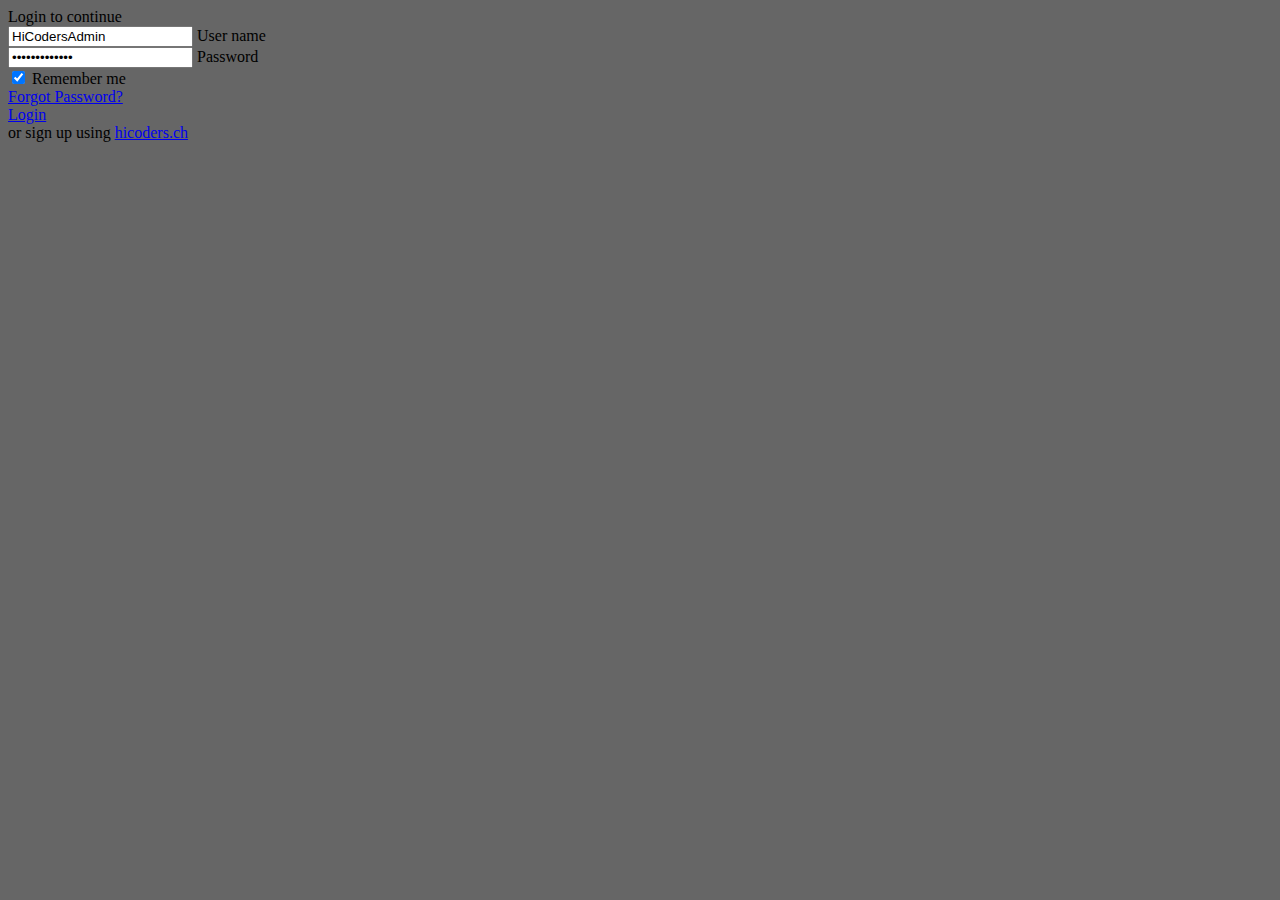
==== index.html @ 5aa9a1f3 "deneme 232323" ====
<!DOCTYPE html>
<html lang="en">
<head>
	<title>Login Hicoders Grades</title>
	<meta charset="UTF-8">
	<meta name="viewport" content="width=device-width, initial-scale=1">
<!--===============================================================================================-->	
	<link rel="icon" type="image/png" href="../Grading_system_HiCoders/Login_menu/images/icons/favicon.ico"/>
<!--===============================================================================================-->
	<link rel="stylesheet" type="text/css" href="../Grading_system_HiCoders/Login_menu/vendor/bootstrap/css/bootstrap.min.css">
<!--===============================================================================================-->
	<link rel="stylesheet" type="text/css" href="../Grading_system_HiCoders/Login_menu/fonts/font-awesome-4.7.0/css/font-awesome.min.css">
<!--===============================================================================================-->
	<link rel="stylesheet" type="text/css" href="../Grading_system_HiCoders/Login_menu/fonts/Linearicons-Free-v1.0.0/icon-font.min.css">
<!--===============================================================================================-->
	<link rel="stylesheet" type="text/css" href="../Grading_system_HiCoders/Login_menu/vendor/animate/animate.css">
<!--===============================================================================================-->	
	<link rel="stylesheet" type="text/css" href="../Grading_system_HiCoders/Login_menu/vendor/css-hamburgers/hamburgers.min.css">
<!--===============================================================================================-->
	<link rel="stylesheet" type="text/css" href="../Grading_system_HiCoders/Login_menu/vendor/animsition/css/animsition.min.css">
<!--===============================================================================================-->
	<link rel="stylesheet" type="text/css" href="../Grading_system_HiCoders/Login_menu/vendor/select2/select2.min.css">
<!--===============================================================================================-->	
	<link rel="stylesheet" type="text/css" href="/Login_menu/vendor/daterangepicker/daterangepicker.css">
<!--===============================================================================================-->
	<link rel="stylesheet" type="text/css" href="../Grading_system_HiCoders/Login_menu/Login_menu/css/util.css">
	<link rel="stylesheet" type="text/css" href="/Grading_system_HiCoders/Login_menu/css/main.css">
<!--===============================================================================================-->
</head>
<body style="background-color: #666666;">
	<div class="limiter">
		<div class="container-login100">
			<div class="wrap-login100">
				<form class="login100-form validate-form">
					<span class="login100-form-title p-b-43">
						Login to continue
					</span>
					<div class="wrap-input100 validate-input" data-validate = "Valid email is required: ex@abc.xyz">
						<input class="input100" type="text" name="email" value="HiCodersAdmin">
						<span class="focus-input100">User name</span>
						<span class="label-input100"></span>
					</div>
					<div class="wrap-input100 validate-input" data-validate="Password is required">
						<input class="input100" type="password" name="pass"value="HiCodersAdmin">
						<span class="focus-input100">Password</span>
						<span class="label-input100"></span>
					</div>
					<div class="flex-sb-m w-full p-t-3 p-b-32">
						<div class="contact100-form-checkbox">
							<input class="input-checkbox100" id="ckb1" type="checkbox" name="remember-me" checked>
							<label class="label-checkbox100" for="ckb1">
								Remember me
							</label>
						</div>
						<div>
							<a href="https://hicoders.ch/" class="txt1">
								Forgot Password?
							</a>
						</div>
					</div>
					<div class="container-login100-form-btn">
						<a  href="/HiCoders/gradingSystem/index.html" class="login100-form-btn">
							Login
						</a>
					</div>	
					<div class="text-center p-t-46 p-b-20">
						<span class="txt2">	or sign up using</span>
						<a href="https://hicoders.ch/">hicoders.ch</a>
					</div>
				</form>
				<div class="login100-more" style="background-image: url('/Grading_system_HiCoders/Login_menu/images/hicoders.png');">
				</div>
			</div>
		</div>
	</div>
<!--===============================================================================================-->
	<script src="../Login_menu/vendor/jquery/jquery-3.2.1.min.js"></script>
<!--===============================================================================================-->
	<script src="../Login_menu/vendor/animsition/js/animsition.min.js"></script>
<!--===============================================================================================-->
	<script src="../Login_menu/vendor/bootstrap/js/popper.js"></script>
	<script src="../Login_menu/vendor/bootstrap/js/bootstrap.min.js"></script>
<!--===============================================================================================-->
	<script src="../Login_menu/vendor/select2/select2.min.js"></script>
<!--===============================================================================================-->
	<script src="../Login_menu/vendor/daterangepicker/moment.min.js"></script>
	<script src="../Login_menu/vendor/daterangepicker/daterangepicker.js"></script>
<!--===============================================================================================-->
	<script src="../Login_menu/vendor/countdowntime/countdowntime.js"></script>
<!--===============================================================================================-->
</body>
</html>
---- Login_menu/vendor/daterangepicker/daterangepicker.css ----
.daterangepicker {
  position: absolute;
  color: inherit;
  background-color: #fff;
  border-radius: 4px;
  width: 278px;
  padding: 4px;
  margin-top: 1px;
  top: 100px;
  left: 20px;
  /* Calendars */ }
  .daterangepicker:before, .daterangepicker:after {
    position: absolute;
    display: inline-block;
    border-bottom-color: rgba(0, 0, 0, 0.2);
    content: ''; }
  .daterangepicker:before {
    top: -7px;
    border-right: 7px solid transparent;
    border-left: 7px solid transparent;
    border-bottom: 7px solid #ccc; }
  .daterangepicker:after {
    top: -6px;
    border-right: 6px solid transparent;
    border-bottom: 6px solid #fff;
    border-left: 6px solid transparent; }
  .daterangepicker.opensleft:before {
    right: 9px; }
  .daterangepicker.opensleft:after {
    right: 10px; }
  .daterangepicker.openscenter:before {
    left: 0;
    right: 0;
    width: 0;
    margin-left: auto;
    margin-right: auto; }
  .daterangepicker.openscenter:after {
    left: 0;
    right: 0;
    width: 0;
    margin-left: auto;
    margin-right: auto; }
  .daterangepicker.opensright:before {
    left: 9px; }
  .daterangepicker.opensright:after {
    left: 10px; }
  .daterangepicker.dropup {
    margin-top: -5px; }
    .daterangepicker.dropup:before {
      top: initial;
      bottom: -7px;
      border-bottom: initial;
      border-top: 7px solid #ccc; }
    .daterangepicker.dropup:after {
      top: initial;
      bottom: -6px;
      border-bottom: initial;
      border-top: 6px solid #fff; }
  .daterangepicker.dropdown-menu {
    max-width: none;
    z-index: 3001; }
  .daterangepicker.single .ranges, .daterangepicker.single .calendar {
    float: none; }
  .daterangepicker.show-calendar .calendar {
    display: block; }
  .daterangepicker .calendar {
    display: none;
    max-width: 270px;
    margin: 4px; }
    .daterangepicker .calendar.single .calendar-table {
      border: none; }
    .daterangepicker .calendar th, .daterangepicker .calendar td {
      white-space: nowrap;
      text-align: center;
      min-width: 32px; }
  .daterangepicker .calendar-table {
    border: 1px solid #fff;
    padding: 4px;
    border-radius: 4px;
    background-color: #fff; }
  .daterangepicker table {
    width: 100%;
    margin: 0; }
  .daterangepicker td, .daterangepicker th {
    text-align: center;
    width: 20px;
    height: 20px;
    border-radius: 4px;
    border: 1px solid transparent;
    white-space: nowrap;
    cursor: pointer; }
    .daterangepicker td.available:hover, .daterangepicker th.available:hover {
      background-color: #eee;
      border-color: transparent;
      color: inherit; }
    .daterangepicker td.week, .daterangepicker th.week {
      font-size: 80%;
      color: #ccc; }
  .daterangepicker td.off, .daterangepicker td.off.in-range, .daterangepicker td.off.start-date, .daterangepicker td.off.end-date {
    background-color: #fff;
    border-color: transparent;
    color: #999; }
  .daterangepicker td.in-range {
    background-color: #ebf4f8;
    border-color: transparent;
    color: #000;
    border-radius: 0; }
  .daterangepicker td.start-date {
    border-radius: 4px 0 0 4px; }
  .daterangepicker td.end-date {
    border-radius: 0 4px 4px 0; }
  .daterangepicker td.start-date.end-date {
    border-radius: 4px; }
  .daterangepicker td.active, .daterangepicker td.active:hover {
    background-color: #357ebd;
    border-color: transparent;
    color: #fff; }
  .daterangepicker th.month {
    width: auto; }
  .daterangepicker td.disabled, .daterangepicker option.disabled {
    color: #999;
    cursor: not-allowed;
    text-decoration: line-through; }
  .daterangepicker select.monthselect, .daterangepicker select.yearselect {
    font-size: 12px;
    padding: 1px;
    height: auto;
    margin: 0;
    cursor: default; }
  .daterangepicker select.monthselect {
    margin-right: 2%;
    width: 56%; }
  .daterangepicker select.yearselect {
    width: 40%; }
  .daterangepicker select.hourselect, .daterangepicker select.minuteselect, .daterangepicker select.secondselect, .daterangepicker select.ampmselect {
    width: 50px;
    margin-bottom: 0; }
  .daterangepicker .input-mini {
    border: 1px solid #ccc;
    border-radius: 4px;
    color: #555;
    height: 30px;
    line-height: 30px;
    display: block;
    vertical-align: middle;
    margin: 0 0 5px 0;
    padding: 0 6px 0 28px;
    width: 100%; }
    .daterangepicker .input-mini.active {
      border: 1px solid #08c;
      border-radius: 4px; }
  .daterangepicker .daterangepicker_input {
    position: relative; }
    .daterangepicker .daterangepicker_input i {
      position: absolute;
      left: 8px;
      top: 8px; }
  .daterangepicker.rtl .input-mini {
    padding-right: 28px;
    padding-left: 6px; }
  .daterangepicker.rtl .daterangepicker_input i {
    left: auto;
    right: 8px; }
  .daterangepicker .calendar-time {
    text-align: center;
    margin: 5px auto;
    line-height: 30px;
    position: relative;
    padding-left: 28px; }
    .daterangepicker .calendar-time select.disabled {
      color: #ccc;
      cursor: not-allowed; }

.ranges {
  font-size: 11px;
  float: none;
  margin: 4px;
  text-align: left; }
  .ranges ul {
    list-style: none;
    margin: 0 auto;
    padding: 0;
    width: 100%; }
  .ranges li {
    font-size: 13px;
    background-color: #f5f5f5;
    border: 1px solid #f5f5f5;
    border-radius: 4px;
    color: #08c;
    padding: 3px 12px;
    margin-bottom: 8px;
    cursor: pointer; }
    .ranges li:hover {
      background-color: #08c;
      border: 1px solid #08c;
      color: #fff; }
    .ranges li.active {
      background-color: #08c;
      border: 1px solid #08c;
      color: #fff; }

/*  Larger Screen Styling */
@media (min-width: 564px) {
  .daterangepicker {
    width: auto; }
    .daterangepicker .ranges ul {
      width: 160px; }
    .daterangepicker.single .ranges ul {
      width: 100%; }
    .daterangepicker.single .calendar.left {
      clear: none; }
    .daterangepicker.single.ltr .ranges, .daterangepicker.single.ltr .calendar {
      float: left; }
    .daterangepicker.single.rtl .ranges, .daterangepicker.single.rtl .calendar {
      float: right; }
    .daterangepicker.ltr {
      direction: ltr;
      text-align: left; }
      .daterangepicker.ltr .calendar.left {
        clear: left;
        margin-right: 0; }
        .daterangepicker.ltr .calendar.left .calendar-table {
          border-right: none;
          border-top-right-radius: 0;
          border-bottom-right-radius: 0; }
      .daterangepicker.ltr .calendar.right {
        margin-left: 0; }
        .daterangepicker.ltr .calendar.right .calendar-table {
          border-left: none;
          border-top-left-radius: 0;
          border-bottom-left-radius: 0; }
      .daterangepicker.ltr .left .daterangepicker_input {
        padding-right: 12px; }
      .daterangepicker.ltr .calendar.left .calendar-table {
        padding-right: 12px; }
      .daterangepicker.ltr .ranges, .daterangepicker.ltr .calendar {
        float: left; }
    .daterangepicker.rtl {
      direction: rtl;
      text-align: right; }
      .daterangepicker.rtl .calendar.left {
        clear: right;
        margin-left: 0; }
        .daterangepicker.rtl .calendar.left .calendar-table {
          border-left: none;
          border-top-left-radius: 0;
          border-bottom-left-radius: 0; }
      .daterangepicker.rtl .calendar.right {
        margin-right: 0; }
        .daterangepicker.rtl .calendar.right .calendar-table {
          border-right: none;
          border-top-right-radius: 0;
          border-bottom-right-radius: 0; }
      .daterangepicker.rtl .left .daterangepicker_input {
        padding-left: 12px; }
      .daterangepicker.rtl .calendar.left .calendar-table {
        padding-left: 12px; }
      .daterangepicker.rtl .ranges, .daterangepicker.rtl .calendar {
        text-align: right;
        float: right; } }
@media (min-width: 730px) {
  .daterangepicker .ranges {
    width: auto; }
  .daterangepicker.ltr .ranges {
    float: left; }
  .daterangepicker.rtl .ranges {
    float: right; }
  .daterangepicker .calendar.left {
    clear: none !important; } }
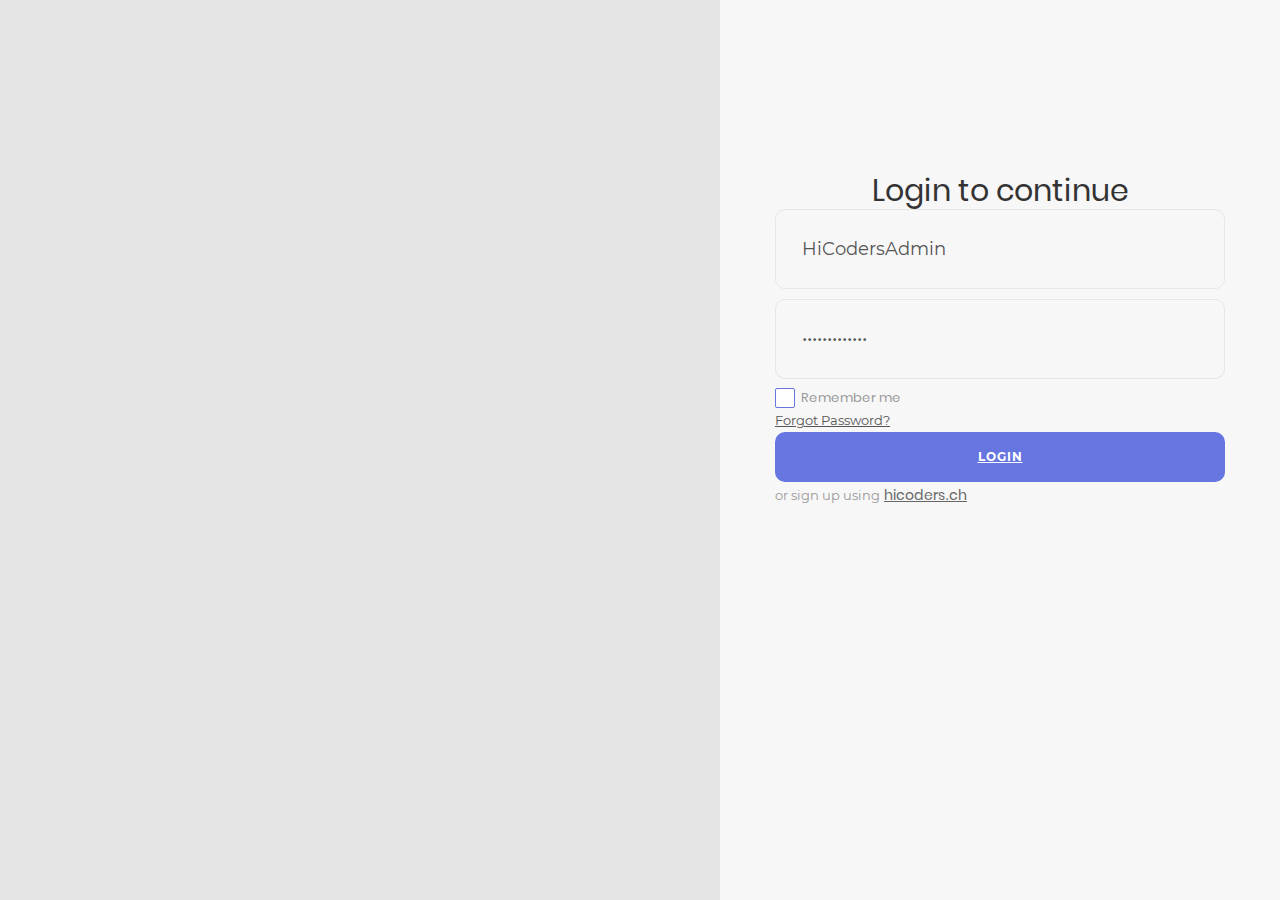
==== commit 46d75b25: "olsun artik biktim" ====
--- a/index.html
+++ b/index.html
@@ -5,7 +5,7 @@
 	<meta charset="UTF-8">
 	<meta name="viewport" content="width=device-width, initial-scale=1">
 <!--===============================================================================================-->	
-	<link rel="icon" type="image/png" href="../Grading_system_HiCoders/Login_menu/images/icons/favicon.ico"/>
+<link rel="icon" type="image/png" href="../Grading_system_HiCoders/Login_menu/images/icons/favicon.ico"/>
 <!--===============================================================================================-->
 	<link rel="stylesheet" type="text/css" href="../Grading_system_HiCoders/Login_menu/vendor/bootstrap/css/bootstrap.min.css">
 <!--===============================================================================================-->
@@ -21,10 +21,10 @@
 <!--===============================================================================================-->
 	<link rel="stylesheet" type="text/css" href="../Grading_system_HiCoders/Login_menu/vendor/select2/select2.min.css">
 <!--===============================================================================================-->	
-	<link rel="stylesheet" type="text/css" href="/Login_menu/vendor/daterangepicker/daterangepicker.css">
+	<link rel="stylesheet" type="text/css" href="../Grading_system_HiCoders/Login_menu/vendor/daterangepicker/daterangepicker.css">
 <!--===============================================================================================-->
-	<link rel="stylesheet" type="text/css" href="../Grading_system_HiCoders/Login_menu/Login_menu/css/util.css">
-	<link rel="stylesheet" type="text/css" href="/Grading_system_HiCoders/Login_menu/css/main.css">
+	<link rel="stylesheet" type="text/css" href="../Grading_system_HiCoders/Login_menu/css/util.css">
+	<link rel="stylesheet" type="text/css" href="./Login_menu/css/main.css">
 <!--===============================================================================================-->
 </head>
 <body style="background-color: #666666;">
@@ -59,7 +59,7 @@
 						</div>
 					</div>
 					<div class="container-login100-form-btn">
-						<a  href="/HiCoders/gradingSystem/index.html" class="login100-form-btn">
+						<a  href="../Grading_system_HiCoders/HiCoders/gradingSystem/index.html" class="login100-form-btn">
 							Login
 						</a>
 					</div>	
@@ -68,7 +68,7 @@
 						<a href="https://hicoders.ch/">hicoders.ch</a>
 					</div>
 				</form>
-				<div class="login100-more" style="background-image: url('/Grading_system_HiCoders/Login_menu/images/hicoders.png');">
+				<div class="login100-more" style="background-image: url('../Grading_system_HiCoders/Login_menu/images/hicoders.png');">
 				</div>
 			</div>
 		</div>
--- a/Login_menu/css/main.css
+++ b/Login_menu/css/main.css
@@ -0,0 +1,620 @@
+
+
+
+
+/*//////////////////////////////////////////////////////////////////
+[ FONT ]*/
+
+@font-face {
+  font-family: Poppins-Regular;
+  src: url('../fonts/poppins/Poppins-Regular.ttf'); 
+}
+
+@font-face {
+  font-family: Poppins-Medium;
+  src: url('../fonts/poppins/Poppins-Medium.ttf'); 
+}
+
+@font-face {
+  font-family: Poppins-Bold;
+  src: url('../fonts/poppins/Poppins-Bold.ttf'); 
+}
+
+@font-face {
+  font-family: Poppins-SemiBold;
+  src: url('../fonts/poppins/Poppins-SemiBold.ttf'); 
+}
+
+@font-face {
+  font-family: Montserrat-Bold;
+  src: url('../fonts/montserrat/Montserrat-Bold.ttf'); 
+}
+
+@font-face {
+  font-family: Montserrat-SemiBold;
+  src: url('../fonts/montserrat/Montserrat-SemiBold.ttf'); 
+}
+
+@font-face {
+  font-family: Montserrat-Regular;
+  src: url('../fonts/montserrat/Montserrat-Regular.ttf'); 
+}
+
+
+/*//////////////////////////////////////////////////////////////////
+[ RESTYLE TAG ]*/
+
+* {
+	margin: 0px; 
+	padding: 0px; 
+	box-sizing: border-box;
+}
+
+body, html {
+	height: 100%;
+	font-family: Poppins-Regular, sans-serif;
+}
+
+/*---------------------------------------------*/
+a {
+	font-family: Poppins-Regular;
+	font-size: 14px;
+	line-height: 1.7;
+	color: #666666;
+	margin: 0px;
+	transition: all 0.4s;
+	-webkit-transition: all 0.4s;
+  -o-transition: all 0.4s;
+  -moz-transition: all 0.4s;
+}
+
+a:focus {
+	outline: none !important;
+}
+
+a:hover {
+	text-decoration: none;
+  color: #6675df;
+}
+
+/*---------------------------------------------*/
+h1,h2,h3,h4,h5,h6 {
+	margin: 0px;
+}
+
+p {
+	font-family: Poppins-Regular;
+	font-size: 14px;
+	line-height: 1.7;
+	color: #666666;
+	margin: 0px;
+}
+
+ul, li {
+	margin: 0px;
+	list-style-type: none;
+}
+
+
+/*---------------------------------------------*/
+input {
+	outline: none;
+	border: none;
+}
+
+textarea {
+  outline: none;
+  border: none;
+}
+
+textarea:focus, input:focus {
+  border-color: transparent !important;
+}
+
+input:focus::-webkit-input-placeholder { color:transparent; }
+input:focus:-moz-placeholder { color:transparent; }
+input:focus::-moz-placeholder { color:transparent; }
+input:focus:-ms-input-placeholder { color:transparent; }
+
+textarea:focus::-webkit-input-placeholder { color:transparent; }
+textarea:focus:-moz-placeholder { color:transparent; }
+textarea:focus::-moz-placeholder { color:transparent; }
+textarea:focus:-ms-input-placeholder { color:transparent; }
+
+input::-webkit-input-placeholder { color: #999999;}
+input:-moz-placeholder { color: #999999;}
+input::-moz-placeholder { color: #999999;}
+input:-ms-input-placeholder { color: #999999;}
+
+textarea::-webkit-input-placeholder { color: #999999;}
+textarea:-moz-placeholder { color: #999999;}
+textarea::-moz-placeholder { color: #999999;}
+textarea:-ms-input-placeholder { color: #999999;}
+
+
+label {
+  display: block;
+  margin: 0;
+}
+
+/*---------------------------------------------*/
+button {
+	outline: none !important;
+	border: none;
+	background: transparent;
+}
+
+button:hover {
+	cursor: pointer;
+}
+
+iframe {
+	border: none !important;
+}
+
+/*//////////////////////////////////////////////////////////////////
+[ utility ]*/
+
+/*==================================================================
+[ Text ]*/
+.txt1 {
+  font-family: Montserrat-Regular;
+  font-size: 13px;
+  line-height: 1.4;
+  color: #555555;
+}
+
+.txt2 {
+  font-family: Montserrat-Regular;
+  font-size: 13px;
+  line-height: 1.4;
+  color: #999999;
+}
+
+
+/*==================================================================
+[ Size ]*/
+.size1 {
+  width: 355px;
+  max-width: 100%;
+}
+
+.size2 {
+  width: calc(100% - 43px);
+}
+
+/*==================================================================
+[ Background ]*/
+.bg1 {background: #3b5998;}
+.bg2 {background: #1da1f2;}
+.bg3 {background: #cd201f;}
+
+
+/*//////////////////////////////////////////////////////////////////
+[ login ]*/
+.limiter {
+  width: 100%;
+  margin: 0 auto;
+}
+
+.container-login100 {
+  width: 100%;  
+  min-height: 100vh;
+  display: -webkit-box;
+  display: -webkit-flex;
+  display: -moz-box;
+  display: -ms-flexbox;
+  display: flex;
+  flex-wrap: wrap;
+  justify-content: center;
+  align-items: center;
+  background: #f2f2f2;
+}
+
+
+.wrap-login100 {
+  width: 100%;
+  background: #fff;
+  overflow: hidden;
+  display: -webkit-box;
+  display: -webkit-flex;
+  display: -moz-box;
+  display: -ms-flexbox;
+  display: flex;
+  flex-wrap: wrap;
+  align-items: stretch;
+  flex-direction: row-reverse;
+
+}
+
+/*==================================================================
+[ login more ]*/
+.login100-more {
+  width: calc(100% - 560px);
+  background-repeat: no-repeat;
+  background-size: cover;
+  background-position: center;
+  position: relative;
+  z-index: 1;
+}
+
+.login100-more::before {
+  content: "";
+  display: block;
+  position: absolute;
+  z-index: -1;
+  width: 100%;
+  height: 100%;
+  top: 0;
+  left: 0;
+  background: rgba(0,0,0,0.1);
+}
+
+
+
+/*==================================================================
+[ Form ]*/
+
+.login100-form {
+  width: 560px;
+  min-height: 100vh;
+  display: block;
+  background-color: #f7f7f7;
+  padding: 173px 55px 55px 55px;
+}
+
+.login100-form-title {
+  width: 100%;
+  display: block;
+  font-family: Poppins-Regular;
+  font-size: 30px;
+  color: #333333;
+  line-height: 1.2;
+  text-align: center;
+}
+
+
+
+/*------------------------------------------------------------------
+[ Input ]*/
+
+.wrap-input100 {
+  display: -webkit-box;
+  display: -webkit-flex;
+  display: -moz-box;
+  display: -ms-flexbox;
+  display: flex;
+  flex-wrap: wrap;
+  align-items: flex-end;
+  width: 100%;
+  height: 80px;
+  position: relative;
+  border: 1px solid #e6e6e6;
+  border-radius: 10px;
+  margin-bottom: 10px;
+}
+
+.label-input100 {
+  font-family: Montserrat-Regular;
+  font-size: 18px;
+  color: #999999;
+  line-height: 1.2;
+
+  display: block;
+  position: absolute;
+  pointer-events: none;
+  width: 100%;
+  padding-left: 24px;
+  left: 0;
+  top: 30px;
+
+  -webkit-transition: all 0.4s;
+  -o-transition: all 0.4s;
+  -moz-transition: all 0.4s;
+  transition: all 0.4s;
+}
+
+.input100 {
+  display: block;
+  width: 100%;
+  background: transparent;
+  font-family: Montserrat-Regular;
+  font-size: 18px;
+  color: #555555;
+  line-height: 1.2;
+  padding: 0 26px;
+}
+
+input.input100 {
+  height: 100%;
+  -webkit-transition: all 0.4s;
+  -o-transition: all 0.4s;
+  -moz-transition: all 0.4s;
+  transition: all 0.4s;
+}
+
+/*---------------------------------------------*/
+
+.focus-input100 {
+  position: absolute;
+  display: block;
+  width: calc(100% + 2px);
+  height: calc(100% + 2px);
+  top: -1px;
+  left: -1px;
+  pointer-events: none;
+  border: 1px solid #6675df;
+  border-radius: 10px;
+
+  visibility: hidden;
+  opacity: 0;
+
+  -webkit-transition: all 0.4s;
+  -o-transition: all 0.4s;
+  -moz-transition: all 0.4s;
+  transition: all 0.4s;
+
+  -webkit-transform: scaleX(1.1) scaleY(1.3);
+  -moz-transform: scaleX(1.1) scaleY(1.3);
+  -ms-transform: scaleX(1.1) scaleY(1.3);
+  -o-transform: scaleX(1.1) scaleY(1.3);
+  transform: scaleX(1.1) scaleY(1.3);
+}
+
+.input100:focus + .focus-input100 {
+  visibility: visible;
+  opacity: 1;
+
+  -webkit-transform: scale(1);
+  -moz-transform: scale(1);
+  -ms-transform: scale(1);
+  -o-transform: scale(1);
+  transform: scale(1);
+}
+
+.eff-focus-selection {
+  visibility: visible;
+  opacity: 1;
+
+  -webkit-transform: scale(1);
+  -moz-transform: scale(1);
+  -ms-transform: scale(1);
+  -o-transform: scale(1);
+  transform: scale(1);
+}
+
+.input100:focus {
+  height: 48px;
+}
+
+.input100:focus + .focus-input100 + .label-input100 {
+  top: 14px;
+  font-size: 13px;
+}
+
+.has-val {
+  height: 48px !important;
+}
+
+.has-val + .focus-input100 + .label-input100 {
+  top: 14px;
+  font-size: 13px;
+}
+
+/*==================================================================
+[ Restyle Checkbox ]*/
+
+.input-checkbox100 {
+  display: none;
+}
+
+.label-checkbox100 {
+  font-family: Poppins-Regular;
+  font-size: 13px;
+  color: #999999;
+  line-height: 1.4;
+
+  display: block;
+  position: relative;
+  padding-left: 26px;
+  cursor: pointer;
+}
+
+.label-checkbox100::before {
+  content: "\f00c";
+  font-family: FontAwesome;
+  font-size: 13px;
+  color: transparent;
+
+  display: -webkit-box;
+  display: -webkit-flex;
+  display: -moz-box;
+  display: -ms-flexbox;
+  display: flex;
+  justify-content: center;
+  align-items: center;
+  position: absolute;
+  width: 18px;
+  height: 18px;
+  border-radius: 2px;
+  background: #fff;
+  border: 1px solid #6675df;
+  left: 0;
+  top: 50%;
+  -webkit-transform: translateY(-50%);
+  -moz-transform: translateY(-50%);
+  -ms-transform: translateY(-50%);
+  -o-transform: translateY(-50%);
+  transform: translateY(-50%);
+}
+
+.input-checkbox100:checked + .label-checkbox100::before {
+  color: #6675df;
+}
+
+
+/*------------------------------------------------------------------
+[ Button ]*/
+.container-login100-form-btn {
+  width: 100%;
+  display: -webkit-box;
+  display: -webkit-flex;
+  display: -moz-box;
+  display: -ms-flexbox;
+  display: flex;
+  flex-wrap: wrap;
+  justify-content: center;
+}
+
+.login100-form-btn {
+  display: -webkit-box;
+  display: -webkit-flex;
+  display: -moz-box;
+  display: -ms-flexbox;
+  display: flex;
+  justify-content: center;
+  align-items: center;
+  padding: 0 20px;
+  width: 100%;
+  height: 50px;
+  border-radius: 10px;
+  background: #6675df;
+
+  font-family: Montserrat-Bold;
+  font-size: 12px;
+  color: #fff;
+  line-height: 1.2;
+  text-transform: uppercase;
+  letter-spacing: 1px;
+
+  -webkit-transition: all 0.4s;
+  -o-transition: all 0.4s;
+  -moz-transition: all 0.4s;
+  transition: all 0.4s;
+}
+
+.login100-form-btn:hover {
+  background: #333333;
+}
+
+
+
+/*------------------------------------------------------------------
+[ Responsive ]*/
+
+@media (max-width: 992px) {
+  .login100-form {
+    width: 50%;
+    padding-left: 30px;
+    padding-right: 30px;
+  }
+
+  .login100-more {
+    width: 50%;
+  }
+}
+
+@media (max-width: 768px) {
+  .login100-form {
+    width: 100%;
+  }
+
+  .login100-more {
+    display: none;
+  }
+}
+
+@media (max-width: 576px) {
+  .login100-form {
+    padding-left: 15px;
+    padding-right: 15px;
+    padding-top: 70px;
+  }
+}
+
+
+/*------------------------------------------------------------------
+[ Alert validate ]*/
+
+.validate-input {
+  position: relative;
+}
+
+.alert-validate::before {
+  content: attr(data-validate);
+  position: absolute;
+  z-index: 100;
+  max-width: 70%;
+  background-color: #fff;
+  border: 1px solid #c80000;
+  border-radius: 2px;
+  padding: 4px 25px 4px 10px;
+  top: 50%;
+  -webkit-transform: translateY(-50%);
+  -moz-transform: translateY(-50%);
+  -ms-transform: translateY(-50%);
+  -o-transform: translateY(-50%);
+  transform: translateY(-50%);
+  right: 12px;
+  pointer-events: none;
+
+  font-family: Poppins-Regular;
+  color: #c80000;
+  font-size: 13px;
+  line-height: 1.4;
+  text-align: left;
+
+  visibility: hidden;
+  opacity: 0;
+
+  -webkit-transition: opacity 0.4s;
+  -o-transition: opacity 0.4s;
+  -moz-transition: opacity 0.4s;
+  transition: opacity 0.4s;
+}
+
+.alert-validate::after {
+  content: "\f12a";
+  font-family: FontAwesome;
+  display: block;
+  position: absolute;
+  z-index: 110;
+  color: #c80000;
+  font-size: 16px;
+  top: 50%;
+  -webkit-transform: translateY(-50%);
+  -moz-transform: translateY(-50%);
+  -ms-transform: translateY(-50%);
+  -o-transform: translateY(-50%);
+  transform: translateY(-50%);
+  right: 18px;
+}
+
+.alert-validate:hover:before {
+  visibility: visible;
+  opacity: 1;
+}
+
+@media (max-width: 992px) {
+  .alert-validate::before {
+    visibility: visible;
+    opacity: 1;
+  }
+}
+
+
+
+/*==================================================================
+[ Social ]*/
+.login100-form-social-item {
+  width: 36px;
+  height: 36px;
+  font-size: 18px;
+  color: #fff;
+  border-radius: 50%;
+}
+
+.login100-form-social-item:hover {
+  background: #333333;
+  color: #fff;
+}
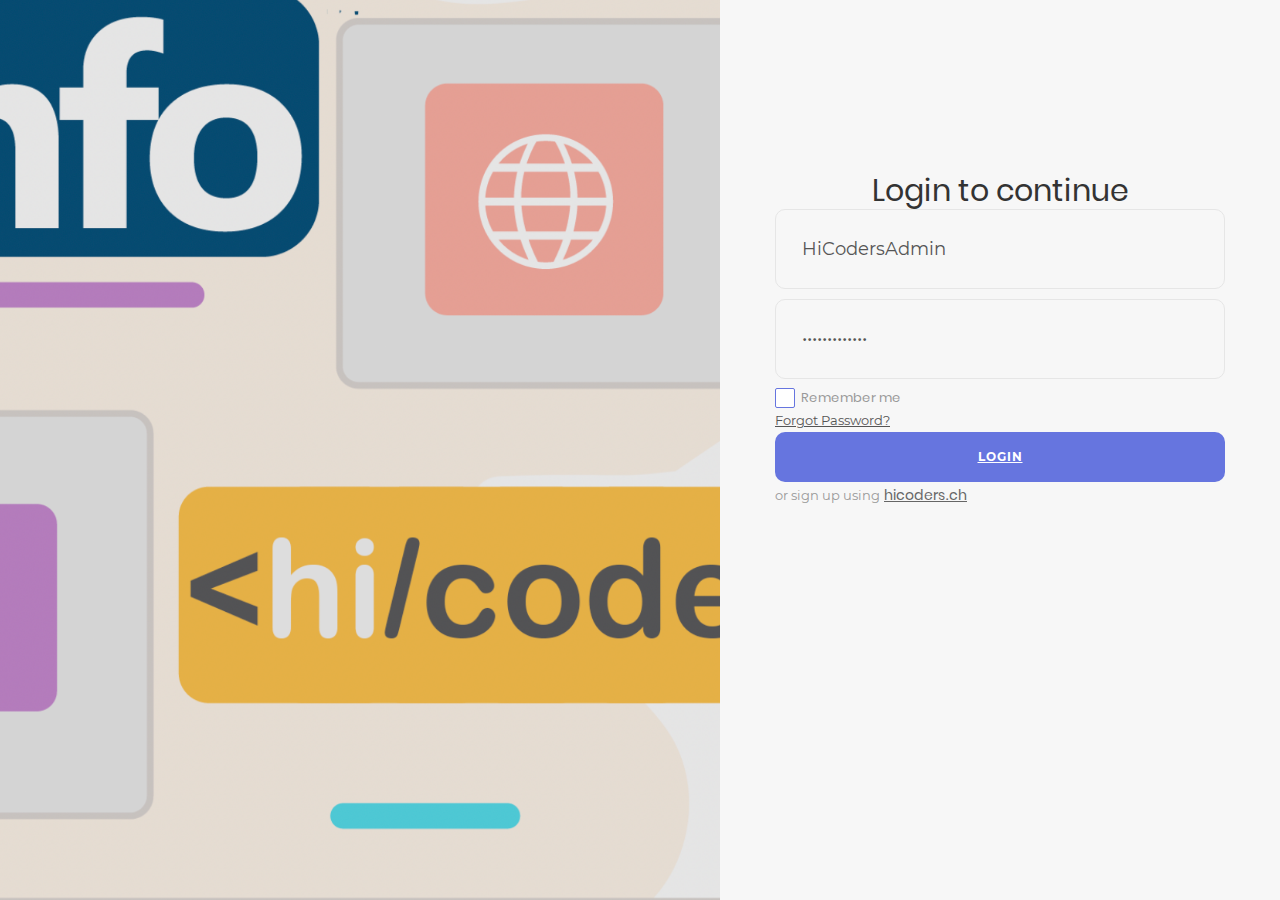
==== commit e7b4587a: "oluyor sanki" ====
--- a/index.html
+++ b/index.html
@@ -59,7 +59,7 @@
 						</div>
 					</div>
 					<div class="container-login100-form-btn">
-						<a  href="../Grading_system_HiCoders/HiCoders/gradingSystem/index.html" class="login100-form-btn">
+						<a  href="./gradingSystem/index.html" class="login100-form-btn">
 							Login
 						</a>
 					</div>	
@@ -68,7 +68,7 @@
 						<a href="https://hicoders.ch/">hicoders.ch</a>
 					</div>
 				</form>
-				<div class="login100-more" style="background-image: url('../Grading_system_HiCoders/Login_menu/images/hicoders.png');">
+				<div class="login100-more" style="background-image: url('./Login_menu/images/hicoders.png');">
 				</div>
 			</div>
 		</div>
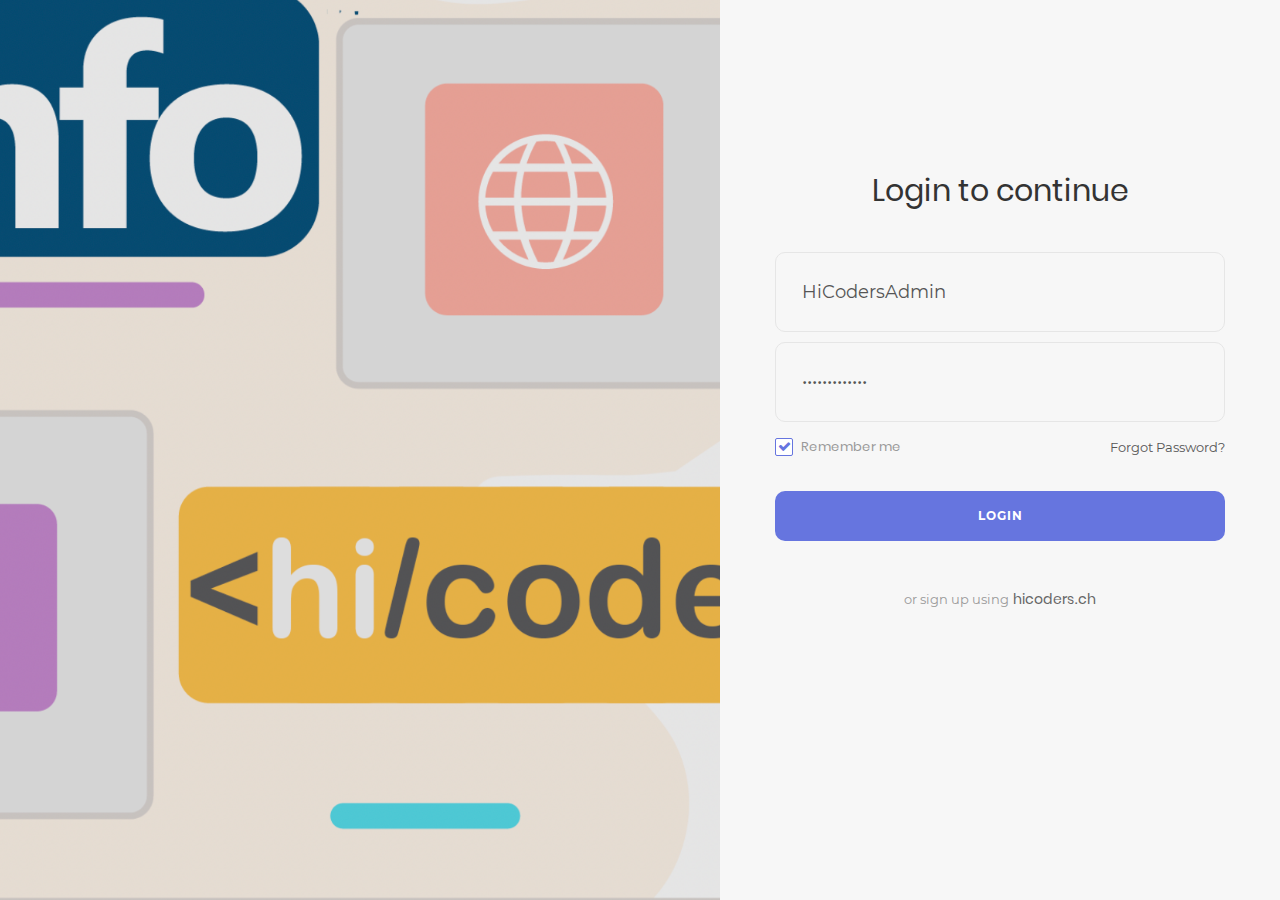
==== commit c8a8ba1a: "login page" ====
--- a/index.html
+++ b/index.html
@@ -5,25 +5,25 @@
 	<meta charset="UTF-8">
 	<meta name="viewport" content="width=device-width, initial-scale=1">
 <!--===============================================================================================-->	
-<link rel="icon" type="image/png" href="../Grading_system_HiCoders/Login_menu/images/icons/favicon.ico"/>
+<link rel="icon" type="image/png" href="./Login_menu/images/icons/favicon.ico"/>
 <!--===============================================================================================-->
-	<link rel="stylesheet" type="text/css" href="../Grading_system_HiCoders/Login_menu/vendor/bootstrap/css/bootstrap.min.css">
+	<link rel="stylesheet" type="text/css" href="./Login_menu/vendor/bootstrap/css/bootstrap.min.css">
 <!--===============================================================================================-->
-	<link rel="stylesheet" type="text/css" href="../Grading_system_HiCoders/Login_menu/fonts/font-awesome-4.7.0/css/font-awesome.min.css">
+	<link rel="stylesheet" type="text/css" href="./Login_menu/fonts/font-awesome-4.7.0/css/font-awesome.min.css">
 <!--===============================================================================================-->
-	<link rel="stylesheet" type="text/css" href="../Grading_system_HiCoders/Login_menu/fonts/Linearicons-Free-v1.0.0/icon-font.min.css">
+	<link rel="stylesheet" type="text/css" href="./Login_menu/fonts/Linearicons-Free-v1.0.0/icon-font.min.css">
 <!--===============================================================================================-->
-	<link rel="stylesheet" type="text/css" href="../Grading_system_HiCoders/Login_menu/vendor/animate/animate.css">
+	<link rel="stylesheet" type="text/css" href="./Login_menu/vendor/animate/animate.css">
 <!--===============================================================================================-->	
-	<link rel="stylesheet" type="text/css" href="../Grading_system_HiCoders/Login_menu/vendor/css-hamburgers/hamburgers.min.css">
+	<link rel="stylesheet" type="text/css" href="./Login_menu/vendor/css-hamburgers/hamburgers.min.css">
 <!--===============================================================================================-->
-	<link rel="stylesheet" type="text/css" href="../Grading_system_HiCoders/Login_menu/vendor/animsition/css/animsition.min.css">
+	<link rel="stylesheet" type="text/css" href="./Login_menu/vendor/animsition/css/animsition.min.css">
 <!--===============================================================================================-->
-	<link rel="stylesheet" type="text/css" href="../Grading_system_HiCoders/Login_menu/vendor/select2/select2.min.css">
+	<link rel="stylesheet" type="text/css" href="./Login_menu/vendor/select2/select2.min.css">
 <!--===============================================================================================-->	
-	<link rel="stylesheet" type="text/css" href="../Grading_system_HiCoders/Login_menu/vendor/daterangepicker/daterangepicker.css">
+	<link rel="stylesheet" type="text/css" href="./Login_menu/vendor/daterangepicker/daterangepicker.css">
 <!--===============================================================================================-->
-	<link rel="stylesheet" type="text/css" href="../Grading_system_HiCoders/Login_menu/css/util.css">
+	<link rel="stylesheet" type="text/css" href="./Login_menu/css/util.css">
 	<link rel="stylesheet" type="text/css" href="./Login_menu/css/main.css">
 <!--===============================================================================================-->
 </head>
--- a/Login_menu/fonts/Linearicons-Free-v1.0.0/icon-font.min.css
+++ b/Login_menu/fonts/Linearicons-Free-v1.0.0/icon-font.min.css
@@ -0,0 +1,7 @@
+/*
+Linearicons Free v1.0.0 - https://linearicons.com/free
+By Perxis - https://perxis.com
+(c) 2014-2015 Perxis.com
+License: https://linearicons.com/free/license
+*/
+@font-face{font-family:Linearicons-Free;src:url(https://cdn.linearicons.com/free/1.0.0/Linearicons-Free.eot);src:url(https://cdn.linearicons.com/free/1.0.0/Linearicons-Free.eot?#iefix) format('embedded-opentype'),url(https://cdn.linearicons.com/free/1.0.0/Linearicons-Free.woff2) format('woff2'),url(https://cdn.linearicons.com/free/1.0.0/Linearicons-Free.ttf) format('truetype'),url(https://cdn.linearicons.com/free/1.0.0/Linearicons-Free.woff) format('woff'),url(https://cdn.linearicons.com/free/1.0.0/Linearicons-Free.svg#Linearicons-Free) format('svg');font-weight:400;font-style:normal}.lnr{font-family:Linearicons-Free;speak:none;font-style:normal;font-weight:400;font-variant:normal;text-transform:none;line-height:1;-webkit-font-smoothing:antialiased;-moz-osx-font-smoothing:grayscale}.lnr-home:before{content:"\e800"}.lnr-apartment:before{content:"\e801"}.lnr-pencil:before{content:"\e802"}.lnr-magic-wand:before{content:"\e803"}.lnr-drop:before{content:"\e804"}.lnr-lighter:before{content:"\e805"}.lnr-poop:before{content:"\e806"}.lnr-sun:before{content:"\e807"}.lnr-moon:before{content:"\e808"}.lnr-cloud:before{content:"\e809"}.lnr-cloud-upload:before{content:"\e80a"}.lnr-cloud-download:before{content:"\e80b"}.lnr-cloud-sync:before{content:"\e80c"}.lnr-cloud-check:before{content:"\e80d"}.lnr-database:before{content:"\e80e"}.lnr-lock:before{content:"\e80f"}.lnr-cog:before{content:"\e810"}.lnr-trash:before{content:"\e811"}.lnr-dice:before{content:"\e812"}.lnr-heart:before{content:"\e813"}.lnr-star:before{content:"\e814"}.lnr-star-half:before{content:"\e815"}.lnr-star-empty:before{content:"\e816"}.lnr-flag:before{content:"\e817"}.lnr-envelope:before{content:"\e818"}.lnr-paperclip:before{content:"\e819"}.lnr-inbox:before{content:"\e81a"}.lnr-eye:before{content:"\e81b"}.lnr-printer:before{content:"\e81c"}.lnr-file-empty:before{content:"\e81d"}.lnr-file-add:before{content:"\e81e"}.lnr-enter:before{content:"\e81f"}.lnr-exit:before{content:"\e820"}.lnr-graduation-hat:before{content:"\e821"}.lnr-license:before{content:"\e822"}.lnr-music-note:before{content:"\e823"}.lnr-film-play:before{content:"\e824"}.lnr-camera-video:before{content:"\e825"}.lnr-camera:before{content:"\e826"}.lnr-picture:before{content:"\e827"}.lnr-book:before{content:"\e828"}.lnr-bookmark:before{content:"\e829"}.lnr-user:before{content:"\e82a"}.lnr-users:before{content:"\e82b"}.lnr-shirt:before{content:"\e82c"}.lnr-store:before{content:"\e82d"}.lnr-cart:before{content:"\e82e"}.lnr-tag:before{content:"\e82f"}.lnr-phone-handset:before{content:"\e830"}.lnr-phone:before{content:"\e831"}.lnr-pushpin:before{content:"\e832"}.lnr-map-marker:before{content:"\e833"}.lnr-map:before{content:"\e834"}.lnr-location:before{content:"\e835"}.lnr-calendar-full:before{content:"\e836"}.lnr-keyboard:before{content:"\e837"}.lnr-spell-check:before{content:"\e838"}.lnr-screen:before{content:"\e839"}.lnr-smartphone:before{content:"\e83a"}.lnr-tablet:before{content:"\e83b"}.lnr-laptop:before{content:"\e83c"}.lnr-laptop-phone:before{content:"\e83d"}.lnr-power-switch:before{content:"\e83e"}.lnr-bubble:before{content:"\e83f"}.lnr-heart-pulse:before{content:"\e840"}.lnr-construction:before{content:"\e841"}.lnr-pie-chart:before{content:"\e842"}.lnr-chart-bars:before{content:"\e843"}.lnr-gift:before{content:"\e844"}.lnr-diamond:before{content:"\e845"}.lnr-linearicons:before{content:"\e846"}.lnr-dinner:before{content:"\e847"}.lnr-coffee-cup:before{content:"\e848"}.lnr-leaf:before{content:"\e849"}.lnr-paw:before{content:"\e84a"}.lnr-rocket:before{content:"\e84b"}.lnr-briefcase:before{content:"\e84c"}.lnr-bus:before{content:"\e84d"}.lnr-car:before{content:"\e84e"}.lnr-train:before{content:"\e84f"}.lnr-bicycle:before{content:"\e850"}.lnr-wheelchair:before{content:"\e851"}.lnr-select:before{content:"\e852"}.lnr-earth:before{content:"\e853"}.lnr-smile:before{content:"\e854"}.lnr-sad:before{content:"\e855"}.lnr-neutral:before{content:"\e856"}.lnr-mustache:before{content:"\e857"}.lnr-alarm:before{content:"\e858"}.lnr-bullhorn:before{content:"\e859"}.lnr-volume-high:before{content:"\e85a"}.lnr-volume-medium:before{content:"\e85b"}.lnr-volume-low:before{content:"\e85c"}.lnr-volume:before{content:"\e85d"}.lnr-mic:before{content:"\e85e"}.lnr-hourglass:before{content:"\e85f"}.lnr-undo:before{content:"\e860"}.lnr-redo:before{content:"\e861"}.lnr-sync:before{content:"\e862"}.lnr-history:before{content:"\e863"}.lnr-clock:before{content:"\e864"}.lnr-download:before{content:"\e865"}.lnr-upload:before{content:"\e866"}.lnr-enter-down:before{content:"\e867"}.lnr-exit-up:before{content:"\e868"}.lnr-bug:before{content:"\e869"}.lnr-code:before{content:"\e86a"}.lnr-link:before{content:"\e86b"}.lnr-unlink:before{content:"\e86c"}.lnr-thumbs-up:before{content:"\e86d"}.lnr-thumbs-down:before{content:"\e86e"}.lnr-magnifier:before{content:"\e86f"}.lnr-cross:before{content:"\e870"}.lnr-menu:before{content:"\e871"}.lnr-list:before{content:"\e872"}.lnr-chevron-up:before{content:"\e873"}.lnr-chevron-down:before{content:"\e874"}.lnr-chevron-left:before{content:"\e875"}.lnr-chevron-right:before{content:"\e876"}.lnr-arrow-up:before{content:"\e877"}.lnr-arrow-down:before{content:"\e878"}.lnr-arrow-left:before{content:"\e879"}.lnr-arrow-right:before{content:"\e87a"}.lnr-move:before{content:"\e87b"}.lnr-warning:before{content:"\e87c"}.lnr-question-circle:before{content:"\e87d"}.lnr-menu-circle:before{content:"\e87e"}.lnr-checkmark-circle:before{content:"\e87f"}.lnr-cross-circle:before{content:"\e880"}.lnr-plus-circle:before{content:"\e881"}.lnr-circle-minus:before{content:"\e882"}.lnr-arrow-up-circle:before{content:"\e883"}.lnr-arrow-down-circle:before{content:"\e884"}.lnr-arrow-left-circle:before{content:"\e885"}.lnr-arrow-right-circle:before{content:"\e886"}.lnr-chevron-up-circle:before{content:"\e887"}.lnr-chevron-down-circle:before{content:"\e888"}.lnr-chevron-left-circle:before{content:"\e889"}.lnr-chevron-right-circle:before{content:"\e88a"}.lnr-crop:before{content:"\e88b"}.lnr-frame-expand:before{content:"\e88c"}.lnr-frame-contract:before{content:"\e88d"}.lnr-layers:before{content:"\e88e"}.lnr-funnel:before{content:"\e88f"}.lnr-text-format:before{content:"\e890"}.lnr-text-format-remove:before{content:"\e891"}.lnr-text-size:before{content:"\e892"}.lnr-bold:before{content:"\e893"}.lnr-italic:before{content:"\e894"}.lnr-underline:before{content:"\e895"}.lnr-strikethrough:before{content:"\e896"}.lnr-highlight:before{content:"\e897"}.lnr-text-align-left:before{content:"\e898"}.lnr-text-align-center:before{content:"\e899"}.lnr-text-align-right:before{content:"\e89a"}.lnr-text-align-justify:before{content:"\e89b"}.lnr-line-spacing:before{content:"\e89c"}.lnr-indent-increase:before{content:"\e89d"}.lnr-indent-decrease:before{content:"\e89e"}.lnr-pilcrow:before{content:"\e89f"}.lnr-direction-ltr:before{content:"\e8a0"}.lnr-direction-rtl:before{content:"\e8a1"}.lnr-page-break:before{content:"\e8a2"}.lnr-sort-alpha-asc:before{content:"\e8a3"}.lnr-sort-amount-asc:before{content:"\e8a4"}.lnr-hand:before{content:"\e8a5"}.lnr-pointer-up:before{content:"\e8a6"}.lnr-pointer-right:before{content:"\e8a7"}.lnr-pointer-down:before{content:"\e8a8"}.lnr-pointer-left:before{content:"\e8a9"}--- a/Login_menu/vendor/css-hamburgers/hamburgers.min.css
+++ b/Login_menu/vendor/css-hamburgers/hamburgers.min.css
@@ -0,0 +1,7 @@
+/*!
+ * Hamburgers
+ * @description Tasty CSS-animated hamburgers
+ * @author Jonathan Suh @jonsuh
+ * @site https://jonsuh.com/hamburgers
+ * @link https://github.com/jonsuh/hamburgers
+ */.hamburger{font:inherit;display:inline-block;overflow:visible;margin:0;padding:15px;cursor:pointer;transition-timing-function:linear;transition-duration:.15s;transition-property:opacity,filter;text-transform:none;color:inherit;border:0;background-color:transparent}.hamburger:hover{opacity:.7}.hamburger-box{position:relative;display:inline-block;width:40px;height:24px}.hamburger-inner{top:50%;display:block;margin-top:-2px}.hamburger-inner,.hamburger-inner:after,.hamburger-inner:before{position:absolute;width:40px;height:4px;transition-timing-function:ease;transition-duration:.15s;transition-property:transform;border-radius:4px;background-color:#000}.hamburger-inner:after,.hamburger-inner:before{display:block;content:''}.hamburger-inner:before{top:-10px}.hamburger-inner:after{bottom:-10px}.hamburger--3dx .hamburger-box{perspective:80px}.hamburger--3dx .hamburger-inner{transition:transform .2s cubic-bezier(.645,.045,.355,1),background-color 0s cubic-bezier(.645,.045,.355,1) .1s}.hamburger--3dx .hamburger-inner:after,.hamburger--3dx .hamburger-inner:before{transition:transform 0s cubic-bezier(.645,.045,.355,1) .1s}.hamburger--3dx.is-active .hamburger-inner{transform:rotateY(180deg);background-color:transparent}.hamburger--3dx.is-active .hamburger-inner:before{transform:translate3d(0,10px,0) rotate(45deg)}.hamburger--3dx.is-active .hamburger-inner:after{transform:translate3d(0,-10px,0) rotate(-45deg)}.hamburger--3dx-r .hamburger-box{perspective:80px}.hamburger--3dx-r .hamburger-inner{transition:transform .2s cubic-bezier(.645,.045,.355,1),background-color 0s cubic-bezier(.645,.045,.355,1) .1s}.hamburger--3dx-r .hamburger-inner:after,.hamburger--3dx-r .hamburger-inner:before{transition:transform 0s cubic-bezier(.645,.045,.355,1) .1s}.hamburger--3dx-r.is-active .hamburger-inner{transform:rotateY(-180deg);background-color:transparent}.hamburger--3dx-r.is-active .hamburger-inner:before{transform:translate3d(0,10px,0) rotate(45deg)}.hamburger--3dx-r.is-active .hamburger-inner:after{transform:translate3d(0,-10px,0) rotate(-45deg)}.hamburger--3dy .hamburger-box{perspective:80px}.hamburger--3dy .hamburger-inner{transition:transform .2s cubic-bezier(.645,.045,.355,1),background-color 0s cubic-bezier(.645,.045,.355,1) .1s}.hamburger--3dy .hamburger-inner:after,.hamburger--3dy .hamburger-inner:before{transition:transform 0s cubic-bezier(.645,.045,.355,1) .1s}.hamburger--3dy.is-active .hamburger-inner{transform:rotateX(-180deg);background-color:transparent}.hamburger--3dy.is-active .hamburger-inner:before{transform:translate3d(0,10px,0) rotate(45deg)}.hamburger--3dy.is-active .hamburger-inner:after{transform:translate3d(0,-10px,0) rotate(-45deg)}.hamburger--3dy-r .hamburger-box{perspective:80px}.hamburger--3dy-r .hamburger-inner{transition:transform .2s cubic-bezier(.645,.045,.355,1),background-color 0s cubic-bezier(.645,.045,.355,1) .1s}.hamburger--3dy-r .hamburger-inner:after,.hamburger--3dy-r .hamburger-inner:before{transition:transform 0s cubic-bezier(.645,.045,.355,1) .1s}.hamburger--3dy-r.is-active .hamburger-inner{transform:rotateX(180deg);background-color:transparent}.hamburger--3dy-r.is-active .hamburger-inner:before{transform:translate3d(0,10px,0) rotate(45deg)}.hamburger--3dy-r.is-active .hamburger-inner:after{transform:translate3d(0,-10px,0) rotate(-45deg)}.hamburger--arrow.is-active .hamburger-inner:before{transform:translate3d(-8px,0,0) rotate(-45deg) scaleX(.7)}.hamburger--arrow.is-active .hamburger-inner:after{transform:translate3d(-8px,0,0) rotate(45deg) scaleX(.7)}.hamburger--arrow-r.is-active .hamburger-inner:before{transform:translate3d(8px,0,0) rotate(45deg) scaleX(.7)}.hamburger--arrow-r.is-active .hamburger-inner:after{transform:translate3d(8px,0,0) rotate(-45deg) scaleX(.7)}.hamburger--arrowalt .hamburger-inner:before{transition:top .1s ease .15s,transform .15s cubic-bezier(.165,.84,.44,1)}.hamburger--arrowalt .hamburger-inner:after{transition:bottom .1s ease .15s,transform .15s cubic-bezier(.165,.84,.44,1)}.hamburger--arrowalt.is-active .hamburger-inner:before{top:0;transition:top .1s ease,transform .15s cubic-bezier(.895,.03,.685,.22) .1s;transform:translate3d(-8px,-10px,0) rotate(-45deg) scaleX(.7)}.hamburger--arrowalt.is-active .hamburger-inner:after{bottom:0;transition:bottom .1s ease,transform .15s cubic-bezier(.895,.03,.685,.22) .1s;transform:translate3d(-8px,10px,0) rotate(45deg) scaleX(.7)}.hamburger--arrowalt-r .hamburger-inner:before{transition:top .1s ease .15s,transform .15s cubic-bezier(.165,.84,.44,1)}.hamburger--arrowalt-r .hamburger-inner:after{transition:bottom .1s ease .15s,transform .15s cubic-bezier(.165,.84,.44,1)}.hamburger--arrowalt-r.is-active .hamburger-inner:before{top:0;transition:top .1s ease,transform .15s cubic-bezier(.895,.03,.685,.22) .1s;transform:translate3d(8px,-10px,0) rotate(45deg) scaleX(.7)}.hamburger--arrowalt-r.is-active .hamburger-inner:after{bottom:0;transition:bottom .1s ease,transform .15s cubic-bezier(.895,.03,.685,.22) .1s;transform:translate3d(8px,10px,0) rotate(-45deg) scaleX(.7)}.hamburger--boring .hamburger-inner,.hamburger--boring .hamburger-inner:after,.hamburger--boring .hamburger-inner:before{transition-property:none}.hamburger--boring.is-active .hamburger-inner{transform:rotate(45deg)}.hamburger--boring.is-active .hamburger-inner:before{top:0;opacity:0}.hamburger--boring.is-active .hamburger-inner:after{bottom:0;transform:rotate(-90deg)}.hamburger--collapse .hamburger-inner{top:auto;bottom:0;transition-delay:.15s;transition-timing-function:cubic-bezier(.55,.055,.675,.19);transition-duration:.15s}.hamburger--collapse .hamburger-inner:after{top:-20px;transition:top .3s cubic-bezier(.33333,.66667,.66667,1) .3s,opacity .1s linear}.hamburger--collapse .hamburger-inner:before{transition:top .12s cubic-bezier(.33333,.66667,.66667,1) .3s,transform .15s cubic-bezier(.55,.055,.675,.19)}.hamburger--collapse.is-active .hamburger-inner{transition-delay:.32s;transition-timing-function:cubic-bezier(.215,.61,.355,1);transform:translate3d(0,-10px,0) rotate(-45deg)}.hamburger--collapse.is-active .hamburger-inner:after{top:0;transition:top .3s cubic-bezier(.33333,0,.66667,.33333),opacity .1s linear .27s;opacity:0}.hamburger--collapse.is-active .hamburger-inner:before{top:0;transition:top .12s cubic-bezier(.33333,0,.66667,.33333) .18s,transform .15s cubic-bezier(.215,.61,.355,1) .42s;transform:rotate(-90deg)}.hamburger--collapse-r .hamburger-inner{top:auto;bottom:0;transition-delay:.15s;transition-timing-function:cubic-bezier(.55,.055,.675,.19);transition-duration:.15s}.hamburger--collapse-r .hamburger-inner:after{top:-20px;transition:top .3s cubic-bezier(.33333,.66667,.66667,1) .3s,opacity .1s linear}.hamburger--collapse-r .hamburger-inner:before{transition:top .12s cubic-bezier(.33333,.66667,.66667,1) .3s,transform .15s cubic-bezier(.55,.055,.675,.19)}.hamburger--collapse-r.is-active .hamburger-inner{transition-delay:.32s;transition-timing-function:cubic-bezier(.215,.61,.355,1);transform:translate3d(0,-10px,0) rotate(45deg)}.hamburger--collapse-r.is-active .hamburger-inner:after{top:0;transition:top .3s cubic-bezier(.33333,0,.66667,.33333),opacity .1s linear .27s;opacity:0}.hamburger--collapse-r.is-active .hamburger-inner:before{top:0;transition:top .12s cubic-bezier(.33333,0,.66667,.33333) .18s,transform .15s cubic-bezier(.215,.61,.355,1) .42s;transform:rotate(90deg)}.hamburger--elastic .hamburger-inner{top:2px;transition-timing-function:cubic-bezier(.68,-.55,.265,1.55);transition-duration:.4s}.hamburger--elastic .hamburger-inner:before{top:10px;transition:opacity .15s ease .4s}.hamburger--elastic .hamburger-inner:after{top:20px;transition:transform .4s cubic-bezier(.68,-.55,.265,1.55)}.hamburger--elastic.is-active .hamburger-inner{transition-delay:.1s;transform:translate3d(0,10px,0) rotate(135deg)}.hamburger--elastic.is-active .hamburger-inner:before{transition-delay:0s;opacity:0}.hamburger--elastic.is-active .hamburger-inner:after{transition-delay:.1s;transform:translate3d(0,-20px,0) rotate(-270deg)}.hamburger--elastic-r .hamburger-inner{top:2px;transition-timing-function:cubic-bezier(.68,-.55,.265,1.55);transition-duration:.4s}.hamburger--elastic-r .hamburger-inner:before{top:10px;transition:opacity .15s ease .4s}.hamburger--elastic-r .hamburger-inner:after{top:20px;transition:transform .4s cubic-bezier(.68,-.55,.265,1.55)}.hamburger--elastic-r.is-active .hamburger-inner{transition-delay:.1s;transform:translate3d(0,10px,0) rotate(-135deg)}.hamburger--elastic-r.is-active .hamburger-inner:before{transition-delay:0s;opacity:0}.hamburger--elastic-r.is-active .hamburger-inner:after{transition-delay:.1s;transform:translate3d(0,-20px,0) rotate(270deg)}.hamburger--emphatic{overflow:hidden}.hamburger--emphatic .hamburger-inner{transition:background-color .2s ease-in .25s}.hamburger--emphatic .hamburger-inner:before{left:0;transition:transform .2s cubic-bezier(.6,.04,.98,.335),top .05s linear .2s,left .2s ease-in .25s}.hamburger--emphatic .hamburger-inner:after{top:10px;right:0;transition:transform .2s cubic-bezier(.6,.04,.98,.335),top .05s linear .2s,right .2s ease-in .25s}.hamburger--emphatic.is-active .hamburger-inner{transition-delay:0s;transition-timing-function:ease-out;background-color:transparent}.hamburger--emphatic.is-active .hamburger-inner:before{top:-80px;left:-80px;transition:left .2s ease-out,top .05s linear .2s,transform .2s cubic-bezier(.075,.82,.165,1) .25s;transform:translate3d(80px,80px,0) rotate(45deg)}.hamburger--emphatic.is-active .hamburger-inner:after{top:-80px;right:-80px;transition:right .2s ease-out,top .05s linear .2s,transform .2s cubic-bezier(.075,.82,.165,1) .25s;transform:translate3d(-80px,80px,0) rotate(-45deg)}.hamburger--emphatic-r{overflow:hidden}.hamburger--emphatic-r .hamburger-inner{transition:background-color .2s ease-in .25s}.hamburger--emphatic-r .hamburger-inner:before{left:0;transition:transform .2s cubic-bezier(.6,.04,.98,.335),top .05s linear .2s,left .2s ease-in .25s}.hamburger--emphatic-r .hamburger-inner:after{top:10px;right:0;transition:transform .2s cubic-bezier(.6,.04,.98,.335),top .05s linear .2s,right .2s ease-in .25s}.hamburger--emphatic-r.is-active .hamburger-inner{transition-delay:0s;transition-timing-function:ease-out;background-color:transparent}.hamburger--emphatic-r.is-active .hamburger-inner:before{top:80px;left:-80px;transition:left .2s ease-out,top .05s linear .2s,transform .2s cubic-bezier(.075,.82,.165,1) .25s;transform:translate3d(80px,-80px,0) rotate(-45deg)}.hamburger--emphatic-r.is-active .hamburger-inner:after{top:80px;right:-80px;transition:right .2s ease-out,top .05s linear .2s,transform .2s cubic-bezier(.075,.82,.165,1) .25s;transform:translate3d(-80px,-80px,0) rotate(45deg)}.hamburger--slider .hamburger-inner{top:2px}.hamburger--slider .hamburger-inner:before{top:10px;transition-timing-function:ease;transition-duration:.2s;transition-property:transform,opacity}.hamburger--slider .hamburger-inner:after{top:20px}.hamburger--slider.is-active .hamburger-inner{transform:translate3d(0,10px,0) rotate(45deg)}.hamburger--slider.is-active .hamburger-inner:before{transform:rotate(-45deg) translate3d(-5.71429px,-6px,0);opacity:0}.hamburger--slider.is-active .hamburger-inner:after{transform:translate3d(0,-20px,0) rotate(-90deg)}.hamburger--slider-r .hamburger-inner{top:2px}.hamburger--slider-r .hamburger-inner:before{top:10px;transition-timing-function:ease;transition-duration:.2s;transition-property:transform,opacity}.hamburger--slider-r .hamburger-inner:after{top:20px}.hamburger--slider-r.is-active .hamburger-inner{transform:translate3d(0,10px,0) rotate(-45deg)}.hamburger--slider-r.is-active .hamburger-inner:before{transform:rotate(45deg) translate3d(5.71429px,-6px,0);opacity:0}.hamburger--slider-r.is-active .hamburger-inner:after{transform:translate3d(0,-20px,0) rotate(90deg)}.hamburger--spring .hamburger-inner{top:2px;transition:background-color 0s linear .15s}.hamburger--spring .hamburger-inner:before{top:10px;transition:top .12s cubic-bezier(.33333,.66667,.66667,1) .3s,transform .15s cubic-bezier(.55,.055,.675,.19)}.hamburger--spring .hamburger-inner:after{top:20px;transition:top .3s cubic-bezier(.33333,.66667,.66667,1) .3s,transform .15s cubic-bezier(.55,.055,.675,.19)}.hamburger--spring.is-active .hamburger-inner{transition-delay:.32s;background-color:transparent}.hamburger--spring.is-active .hamburger-inner:before{top:0;transition:top .12s cubic-bezier(.33333,0,.66667,.33333) .18s,transform .15s cubic-bezier(.215,.61,.355,1) .32s;transform:translate3d(0,10px,0) rotate(45deg)}.hamburger--spring.is-active .hamburger-inner:after{top:0;transition:top .3s cubic-bezier(.33333,0,.66667,.33333),transform .15s cubic-bezier(.215,.61,.355,1) .32s;transform:translate3d(0,10px,0) rotate(-45deg)}.hamburger--spring-r .hamburger-inner{top:auto;bottom:0;transition-delay:0s;transition-timing-function:cubic-bezier(.55,.055,.675,.19);transition-duration:.15s}.hamburger--spring-r .hamburger-inner:after{top:-20px;transition:top .3s cubic-bezier(.33333,.66667,.66667,1) .3s,opacity 0s linear}.hamburger--spring-r .hamburger-inner:before{transition:top .12s cubic-bezier(.33333,.66667,.66667,1) .3s,transform .15s cubic-bezier(.55,.055,.675,.19)}.hamburger--spring-r.is-active .hamburger-inner{transition-delay:.32s;transition-timing-function:cubic-bezier(.215,.61,.355,1);transform:translate3d(0,-10px,0) rotate(-45deg)}.hamburger--spring-r.is-active .hamburger-inner:after{top:0;transition:top .3s cubic-bezier(.33333,0,.66667,.33333),opacity 0s linear .32s;opacity:0}.hamburger--spring-r.is-active .hamburger-inner:before{top:0;transition:top .12s cubic-bezier(.33333,0,.66667,.33333) .18s,transform .15s cubic-bezier(.215,.61,.355,1) .32s;transform:rotate(90deg)}.hamburger--stand .hamburger-inner{transition:transform .1s cubic-bezier(.55,.055,.675,.19) .22s,background-color 0s linear .1s}.hamburger--stand .hamburger-inner:before{transition:top .1s ease-in .1s,transform .1s cubic-bezier(.55,.055,.675,.19) 0s}.hamburger--stand .hamburger-inner:after{transition:bottom .1s ease-in .1s,transform .1s cubic-bezier(.55,.055,.675,.19) 0s}.hamburger--stand.is-active .hamburger-inner{transition:transform .1s cubic-bezier(.215,.61,.355,1) 0s,background-color 0s linear .22s;transform:rotate(90deg);background-color:transparent}.hamburger--stand.is-active .hamburger-inner:before{top:0;transition:top .1s ease-out .12s,transform .1s cubic-bezier(.215,.61,.355,1) .22s;transform:rotate(-45deg)}.hamburger--stand.is-active .hamburger-inner:after{bottom:0;transition:bottom .1s ease-out .12s,transform .1s cubic-bezier(.215,.61,.355,1) .22s;transform:rotate(45deg)}.hamburger--stand-r .hamburger-inner{transition:transform .1s cubic-bezier(.55,.055,.675,.19) .22s,background-color 0s linear .1s}.hamburger--stand-r .hamburger-inner:before{transition:top .1s ease-in .1s,transform .1s cubic-bezier(.55,.055,.675,.19) 0s}.hamburger--stand-r .hamburger-inner:after{transition:bottom .1s ease-in .1s,transform .1s cubic-bezier(.55,.055,.675,.19) 0s}.hamburger--stand-r.is-active .hamburger-inner{transition:transform .1s cubic-bezier(.215,.61,.355,1) 0s,background-color 0s linear .22s;transform:rotate(-90deg);background-color:transparent}.hamburger--stand-r.is-active .hamburger-inner:before{top:0;transition:top .1s ease-out .12s,transform .1s cubic-bezier(.215,.61,.355,1) .22s;transform:rotate(-45deg)}.hamburger--stand-r.is-active .hamburger-inner:after{bottom:0;transition:bottom .1s ease-out .12s,transform .1s cubic-bezier(.215,.61,.355,1) .22s;transform:rotate(45deg)}.hamburger--spin .hamburger-inner{transition-timing-function:cubic-bezier(.55,.055,.675,.19);transition-duration:.3s}.hamburger--spin .hamburger-inner:before{transition:top .1s ease-in .34s,opacity .1s ease-in}.hamburger--spin .hamburger-inner:after{transition:bottom .1s ease-in .34s,transform .3s cubic-bezier(.55,.055,.675,.19)}.hamburger--spin.is-active .hamburger-inner{transition-delay:.14s;transition-timing-function:cubic-bezier(.215,.61,.355,1);transform:rotate(225deg)}.hamburger--spin.is-active .hamburger-inner:before{top:0;transition:top .1s ease-out,opacity .1s ease-out .14s;opacity:0}.hamburger--spin.is-active .hamburger-inner:after{bottom:0;transition:bottom .1s ease-out,transform .3s cubic-bezier(.215,.61,.355,1) .14s;transform:rotate(-90deg)}.hamburger--spin-r .hamburger-inner{transition-timing-function:cubic-bezier(.55,.055,.675,.19);transition-duration:.3s}.hamburger--spin-r .hamburger-inner:before{transition:top .1s ease-in .34s,opacity .1s ease-in}.hamburger--spin-r .hamburger-inner:after{transition:bottom .1s ease-in .34s,transform .3s cubic-bezier(.55,.055,.675,.19)}.hamburger--spin-r.is-active .hamburger-inner{transition-delay:.14s;transition-timing-function:cubic-bezier(.215,.61,.355,1);transform:rotate(-225deg)}.hamburger--spin-r.is-active .hamburger-inner:before{top:0;transition:top .1s ease-out,opacity .1s ease-out .14s;opacity:0}.hamburger--spin-r.is-active .hamburger-inner:after{bottom:0;transition:bottom .1s ease-out,transform .3s cubic-bezier(.215,.61,.355,1) .14s;transform:rotate(90deg)}.hamburger--squeeze .hamburger-inner{transition-timing-function:cubic-bezier(.55,.055,.675,.19);transition-duration:.1s}.hamburger--squeeze .hamburger-inner:before{transition:top .1s ease .14s,opacity .1s ease}.hamburger--squeeze .hamburger-inner:after{transition:bottom .1s ease .14s,transform .1s cubic-bezier(.55,.055,.675,.19)}.hamburger--squeeze.is-active .hamburger-inner{transition-delay:.14s;transition-timing-function:cubic-bezier(.215,.61,.355,1);transform:rotate(45deg)}.hamburger--squeeze.is-active .hamburger-inner:before{top:0;transition:top .1s ease,opacity .1s ease .14s;opacity:0}.hamburger--squeeze.is-active .hamburger-inner:after{bottom:0;transition:bottom .1s ease,transform .1s cubic-bezier(.215,.61,.355,1) .14s;transform:rotate(-90deg)}.hamburger--vortex .hamburger-inner{transition-timing-function:cubic-bezier(.19,1,.22,1);transition-duration:.3s}.hamburger--vortex .hamburger-inner:after,.hamburger--vortex .hamburger-inner:before{transition-delay:.1s;transition-timing-function:linear;transition-duration:0s}.hamburger--vortex .hamburger-inner:before{transition-property:top,opacity}.hamburger--vortex .hamburger-inner:after{transition-property:bottom,transform}.hamburger--vortex.is-active .hamburger-inner{transition-timing-function:cubic-bezier(.19,1,.22,1);transform:rotate(765deg)}.hamburger--vortex.is-active .hamburger-inner:after,.hamburger--vortex.is-active .hamburger-inner:before{transition-delay:0s}.hamburger--vortex.is-active .hamburger-inner:before{top:0;opacity:0}.hamburger--vortex.is-active .hamburger-inner:after{bottom:0;transform:rotate(90deg)}.hamburger--vortex-r .hamburger-inner{transition-timing-function:cubic-bezier(.19,1,.22,1);transition-duration:.3s}.hamburger--vortex-r .hamburger-inner:after,.hamburger--vortex-r .hamburger-inner:before{transition-delay:.1s;transition-timing-function:linear;transition-duration:0s}.hamburger--vortex-r .hamburger-inner:before{transition-property:top,opacity}.hamburger--vortex-r .hamburger-inner:after{transition-property:bottom,transform}.hamburger--vortex-r.is-active .hamburger-inner{transition-timing-function:cubic-bezier(.19,1,.22,1);transform:rotate(-765deg)}.hamburger--vortex-r.is-active .hamburger-inner:after,.hamburger--vortex-r.is-active .hamburger-inner:before{transition-delay:0s}.hamburger--vortex-r.is-active .hamburger-inner:before{top:0;opacity:0}.hamburger--vortex-r.is-active .hamburger-inner:after{bottom:0;transform:rotate(-90deg)}--- a/Login_menu/vendor/daterangepicker/daterangepicker.css
+++ b/Login_menu/vendor/daterangepicker/daterangepicker.css
@@ -0,0 +1,269 @@
+.daterangepicker {
+  position: absolute;
+  color: inherit;
+  background-color: #fff;
+  border-radius: 4px;
+  width: 278px;
+  padding: 4px;
+  margin-top: 1px;
+  top: 100px;
+  left: 20px;
+  /* Calendars */ }
+  .daterangepicker:before, .daterangepicker:after {
+    position: absolute;
+    display: inline-block;
+    border-bottom-color: rgba(0, 0, 0, 0.2);
+    content: ''; }
+  .daterangepicker:before {
+    top: -7px;
+    border-right: 7px solid transparent;
+    border-left: 7px solid transparent;
+    border-bottom: 7px solid #ccc; }
+  .daterangepicker:after {
+    top: -6px;
+    border-right: 6px solid transparent;
+    border-bottom: 6px solid #fff;
+    border-left: 6px solid transparent; }
+  .daterangepicker.opensleft:before {
+    right: 9px; }
+  .daterangepicker.opensleft:after {
+    right: 10px; }
+  .daterangepicker.openscenter:before {
+    left: 0;
+    right: 0;
+    width: 0;
+    margin-left: auto;
+    margin-right: auto; }
+  .daterangepicker.openscenter:after {
+    left: 0;
+    right: 0;
+    width: 0;
+    margin-left: auto;
+    margin-right: auto; }
+  .daterangepicker.opensright:before {
+    left: 9px; }
+  .daterangepicker.opensright:after {
+    left: 10px; }
+  .daterangepicker.dropup {
+    margin-top: -5px; }
+    .daterangepicker.dropup:before {
+      top: initial;
+      bottom: -7px;
+      border-bottom: initial;
+      border-top: 7px solid #ccc; }
+    .daterangepicker.dropup:after {
+      top: initial;
+      bottom: -6px;
+      border-bottom: initial;
+      border-top: 6px solid #fff; }
+  .daterangepicker.dropdown-menu {
+    max-width: none;
+    z-index: 3001; }
+  .daterangepicker.single .ranges, .daterangepicker.single .calendar {
+    float: none; }
+  .daterangepicker.show-calendar .calendar {
+    display: block; }
+  .daterangepicker .calendar {
+    display: none;
+    max-width: 270px;
+    margin: 4px; }
+    .daterangepicker .calendar.single .calendar-table {
+      border: none; }
+    .daterangepicker .calendar th, .daterangepicker .calendar td {
+      white-space: nowrap;
+      text-align: center;
+      min-width: 32px; }
+  .daterangepicker .calendar-table {
+    border: 1px solid #fff;
+    padding: 4px;
+    border-radius: 4px;
+    background-color: #fff; }
+  .daterangepicker table {
+    width: 100%;
+    margin: 0; }
+  .daterangepicker td, .daterangepicker th {
+    text-align: center;
+    width: 20px;
+    height: 20px;
+    border-radius: 4px;
+    border: 1px solid transparent;
+    white-space: nowrap;
+    cursor: pointer; }
+    .daterangepicker td.available:hover, .daterangepicker th.available:hover {
+      background-color: #eee;
+      border-color: transparent;
+      color: inherit; }
+    .daterangepicker td.week, .daterangepicker th.week {
+      font-size: 80%;
+      color: #ccc; }
+  .daterangepicker td.off, .daterangepicker td.off.in-range, .daterangepicker td.off.start-date, .daterangepicker td.off.end-date {
+    background-color: #fff;
+    border-color: transparent;
+    color: #999; }
+  .daterangepicker td.in-range {
+    background-color: #ebf4f8;
+    border-color: transparent;
+    color: #000;
+    border-radius: 0; }
+  .daterangepicker td.start-date {
+    border-radius: 4px 0 0 4px; }
+  .daterangepicker td.end-date {
+    border-radius: 0 4px 4px 0; }
+  .daterangepicker td.start-date.end-date {
+    border-radius: 4px; }
+  .daterangepicker td.active, .daterangepicker td.active:hover {
+    background-color: #357ebd;
+    border-color: transparent;
+    color: #fff; }
+  .daterangepicker th.month {
+    width: auto; }
+  .daterangepicker td.disabled, .daterangepicker option.disabled {
+    color: #999;
+    cursor: not-allowed;
+    text-decoration: line-through; }
+  .daterangepicker select.monthselect, .daterangepicker select.yearselect {
+    font-size: 12px;
+    padding: 1px;
+    height: auto;
+    margin: 0;
+    cursor: default; }
+  .daterangepicker select.monthselect {
+    margin-right: 2%;
+    width: 56%; }
+  .daterangepicker select.yearselect {
+    width: 40%; }
+  .daterangepicker select.hourselect, .daterangepicker select.minuteselect, .daterangepicker select.secondselect, .daterangepicker select.ampmselect {
+    width: 50px;
+    margin-bottom: 0; }
+  .daterangepicker .input-mini {
+    border: 1px solid #ccc;
+    border-radius: 4px;
+    color: #555;
+    height: 30px;
+    line-height: 30px;
+    display: block;
+    vertical-align: middle;
+    margin: 0 0 5px 0;
+    padding: 0 6px 0 28px;
+    width: 100%; }
+    .daterangepicker .input-mini.active {
+      border: 1px solid #08c;
+      border-radius: 4px; }
+  .daterangepicker .daterangepicker_input {
+    position: relative; }
+    .daterangepicker .daterangepicker_input i {
+      position: absolute;
+      left: 8px;
+      top: 8px; }
+  .daterangepicker.rtl .input-mini {
+    padding-right: 28px;
+    padding-left: 6px; }
+  .daterangepicker.rtl .daterangepicker_input i {
+    left: auto;
+    right: 8px; }
+  .daterangepicker .calendar-time {
+    text-align: center;
+    margin: 5px auto;
+    line-height: 30px;
+    position: relative;
+    padding-left: 28px; }
+    .daterangepicker .calendar-time select.disabled {
+      color: #ccc;
+      cursor: not-allowed; }
+
+.ranges {
+  font-size: 11px;
+  float: none;
+  margin: 4px;
+  text-align: left; }
+  .ranges ul {
+    list-style: none;
+    margin: 0 auto;
+    padding: 0;
+    width: 100%; }
+  .ranges li {
+    font-size: 13px;
+    background-color: #f5f5f5;
+    border: 1px solid #f5f5f5;
+    border-radius: 4px;
+    color: #08c;
+    padding: 3px 12px;
+    margin-bottom: 8px;
+    cursor: pointer; }
+    .ranges li:hover {
+      background-color: #08c;
+      border: 1px solid #08c;
+      color: #fff; }
+    .ranges li.active {
+      background-color: #08c;
+      border: 1px solid #08c;
+      color: #fff; }
+
+/*  Larger Screen Styling */
+@media (min-width: 564px) {
+  .daterangepicker {
+    width: auto; }
+    .daterangepicker .ranges ul {
+      width: 160px; }
+    .daterangepicker.single .ranges ul {
+      width: 100%; }
+    .daterangepicker.single .calendar.left {
+      clear: none; }
+    .daterangepicker.single.ltr .ranges, .daterangepicker.single.ltr .calendar {
+      float: left; }
+    .daterangepicker.single.rtl .ranges, .daterangepicker.single.rtl .calendar {
+      float: right; }
+    .daterangepicker.ltr {
+      direction: ltr;
+      text-align: left; }
+      .daterangepicker.ltr .calendar.left {
+        clear: left;
+        margin-right: 0; }
+        .daterangepicker.ltr .calendar.left .calendar-table {
+          border-right: none;
+          border-top-right-radius: 0;
+          border-bottom-right-radius: 0; }
+      .daterangepicker.ltr .calendar.right {
+        margin-left: 0; }
+        .daterangepicker.ltr .calendar.right .calendar-table {
+          border-left: none;
+          border-top-left-radius: 0;
+          border-bottom-left-radius: 0; }
+      .daterangepicker.ltr .left .daterangepicker_input {
+        padding-right: 12px; }
+      .daterangepicker.ltr .calendar.left .calendar-table {
+        padding-right: 12px; }
+      .daterangepicker.ltr .ranges, .daterangepicker.ltr .calendar {
+        float: left; }
+    .daterangepicker.rtl {
+      direction: rtl;
+      text-align: right; }
+      .daterangepicker.rtl .calendar.left {
+        clear: right;
+        margin-left: 0; }
+        .daterangepicker.rtl .calendar.left .calendar-table {
+          border-left: none;
+          border-top-left-radius: 0;
+          border-bottom-left-radius: 0; }
+      .daterangepicker.rtl .calendar.right {
+        margin-right: 0; }
+        .daterangepicker.rtl .calendar.right .calendar-table {
+          border-right: none;
+          border-top-right-radius: 0;
+          border-bottom-right-radius: 0; }
+      .daterangepicker.rtl .left .daterangepicker_input {
+        padding-left: 12px; }
+      .daterangepicker.rtl .calendar.left .calendar-table {
+        padding-left: 12px; }
+      .daterangepicker.rtl .ranges, .daterangepicker.rtl .calendar {
+        text-align: right;
+        float: right; } }
+@media (min-width: 730px) {
+  .daterangepicker .ranges {
+    width: auto; }
+  .daterangepicker.ltr .ranges {
+    float: left; }
+  .daterangepicker.rtl .ranges {
+    float: right; }
+  .daterangepicker .calendar.left {
+    clear: none !important; } }
--- a/Login_menu/css/util.css
+++ b/Login_menu/css/util.css
@@ -0,0 +1,2993 @@
+/*[ FONT SIZE ]
+///////////////////////////////////////////////////////////
+*/
+.fs-1 {font-size: 1px;}
+.fs-2 {font-size: 2px;}
+.fs-3 {font-size: 3px;}
+.fs-4 {font-size: 4px;}
+.fs-5 {font-size: 5px;}
+.fs-6 {font-size: 6px;}
+.fs-7 {font-size: 7px;}
+.fs-8 {font-size: 8px;}
+.fs-9 {font-size: 9px;}
+.fs-10 {font-size: 10px;}
+.fs-11 {font-size: 11px;}
+.fs-12 {font-size: 12px;}
+.fs-13 {font-size: 13px;}
+.fs-14 {font-size: 14px;}
+.fs-15 {font-size: 15px;}
+.fs-16 {font-size: 16px;}
+.fs-17 {font-size: 17px;}
+.fs-18 {font-size: 18px;}
+.fs-19 {font-size: 19px;}
+.fs-20 {font-size: 20px;}
+.fs-21 {font-size: 21px;}
+.fs-22 {font-size: 22px;}
+.fs-23 {font-size: 23px;}
+.fs-24 {font-size: 24px;}
+.fs-25 {font-size: 25px;}
+.fs-26 {font-size: 26px;}
+.fs-27 {font-size: 27px;}
+.fs-28 {font-size: 28px;}
+.fs-29 {font-size: 29px;}
+.fs-30 {font-size: 30px;}
+.fs-31 {font-size: 31px;}
+.fs-32 {font-size: 32px;}
+.fs-33 {font-size: 33px;}
+.fs-34 {font-size: 34px;}
+.fs-35 {font-size: 35px;}
+.fs-36 {font-size: 36px;}
+.fs-37 {font-size: 37px;}
+.fs-38 {font-size: 38px;}
+.fs-39 {font-size: 39px;}
+.fs-40 {font-size: 40px;}
+.fs-41 {font-size: 41px;}
+.fs-42 {font-size: 42px;}
+.fs-43 {font-size: 43px;}
+.fs-44 {font-size: 44px;}
+.fs-45 {font-size: 45px;}
+.fs-46 {font-size: 46px;}
+.fs-47 {font-size: 47px;}
+.fs-48 {font-size: 48px;}
+.fs-49 {font-size: 49px;}
+.fs-50 {font-size: 50px;}
+.fs-51 {font-size: 51px;}
+.fs-52 {font-size: 52px;}
+.fs-53 {font-size: 53px;}
+.fs-54 {font-size: 54px;}
+.fs-55 {font-size: 55px;}
+.fs-56 {font-size: 56px;}
+.fs-57 {font-size: 57px;}
+.fs-58 {font-size: 58px;}
+.fs-59 {font-size: 59px;}
+.fs-60 {font-size: 60px;}
+.fs-61 {font-size: 61px;}
+.fs-62 {font-size: 62px;}
+.fs-63 {font-size: 63px;}
+.fs-64 {font-size: 64px;}
+.fs-65 {font-size: 65px;}
+.fs-66 {font-size: 66px;}
+.fs-67 {font-size: 67px;}
+.fs-68 {font-size: 68px;}
+.fs-69 {font-size: 69px;}
+.fs-70 {font-size: 70px;}
+.fs-71 {font-size: 71px;}
+.fs-72 {font-size: 72px;}
+.fs-73 {font-size: 73px;}
+.fs-74 {font-size: 74px;}
+.fs-75 {font-size: 75px;}
+.fs-76 {font-size: 76px;}
+.fs-77 {font-size: 77px;}
+.fs-78 {font-size: 78px;}
+.fs-79 {font-size: 79px;}
+.fs-80 {font-size: 80px;}
+.fs-81 {font-size: 81px;}
+.fs-82 {font-size: 82px;}
+.fs-83 {font-size: 83px;}
+.fs-84 {font-size: 84px;}
+.fs-85 {font-size: 85px;}
+.fs-86 {font-size: 86px;}
+.fs-87 {font-size: 87px;}
+.fs-88 {font-size: 88px;}
+.fs-89 {font-size: 89px;}
+.fs-90 {font-size: 90px;}
+.fs-91 {font-size: 91px;}
+.fs-92 {font-size: 92px;}
+.fs-93 {font-size: 93px;}
+.fs-94 {font-size: 94px;}
+.fs-95 {font-size: 95px;}
+.fs-96 {font-size: 96px;}
+.fs-97 {font-size: 97px;}
+.fs-98 {font-size: 98px;}
+.fs-99 {font-size: 99px;}
+.fs-100 {font-size: 100px;}
+.fs-101 {font-size: 101px;}
+.fs-102 {font-size: 102px;}
+.fs-103 {font-size: 103px;}
+.fs-104 {font-size: 104px;}
+.fs-105 {font-size: 105px;}
+.fs-106 {font-size: 106px;}
+.fs-107 {font-size: 107px;}
+.fs-108 {font-size: 108px;}
+.fs-109 {font-size: 109px;}
+.fs-110 {font-size: 110px;}
+.fs-111 {font-size: 111px;}
+.fs-112 {font-size: 112px;}
+.fs-113 {font-size: 113px;}
+.fs-114 {font-size: 114px;}
+.fs-115 {font-size: 115px;}
+.fs-116 {font-size: 116px;}
+.fs-117 {font-size: 117px;}
+.fs-118 {font-size: 118px;}
+.fs-119 {font-size: 119px;}
+.fs-120 {font-size: 120px;}
+.fs-121 {font-size: 121px;}
+.fs-122 {font-size: 122px;}
+.fs-123 {font-size: 123px;}
+.fs-124 {font-size: 124px;}
+.fs-125 {font-size: 125px;}
+.fs-126 {font-size: 126px;}
+.fs-127 {font-size: 127px;}
+.fs-128 {font-size: 128px;}
+.fs-129 {font-size: 129px;}
+.fs-130 {font-size: 130px;}
+.fs-131 {font-size: 131px;}
+.fs-132 {font-size: 132px;}
+.fs-133 {font-size: 133px;}
+.fs-134 {font-size: 134px;}
+.fs-135 {font-size: 135px;}
+.fs-136 {font-size: 136px;}
+.fs-137 {font-size: 137px;}
+.fs-138 {font-size: 138px;}
+.fs-139 {font-size: 139px;}
+.fs-140 {font-size: 140px;}
+.fs-141 {font-size: 141px;}
+.fs-142 {font-size: 142px;}
+.fs-143 {font-size: 143px;}
+.fs-144 {font-size: 144px;}
+.fs-145 {font-size: 145px;}
+.fs-146 {font-size: 146px;}
+.fs-147 {font-size: 147px;}
+.fs-148 {font-size: 148px;}
+.fs-149 {font-size: 149px;}
+.fs-150 {font-size: 150px;}
+.fs-151 {font-size: 151px;}
+.fs-152 {font-size: 152px;}
+.fs-153 {font-size: 153px;}
+.fs-154 {font-size: 154px;}
+.fs-155 {font-size: 155px;}
+.fs-156 {font-size: 156px;}
+.fs-157 {font-size: 157px;}
+.fs-158 {font-size: 158px;}
+.fs-159 {font-size: 159px;}
+.fs-160 {font-size: 160px;}
+.fs-161 {font-size: 161px;}
+.fs-162 {font-size: 162px;}
+.fs-163 {font-size: 163px;}
+.fs-164 {font-size: 164px;}
+.fs-165 {font-size: 165px;}
+.fs-166 {font-size: 166px;}
+.fs-167 {font-size: 167px;}
+.fs-168 {font-size: 168px;}
+.fs-169 {font-size: 169px;}
+.fs-170 {font-size: 170px;}
+.fs-171 {font-size: 171px;}
+.fs-172 {font-size: 172px;}
+.fs-173 {font-size: 173px;}
+.fs-174 {font-size: 174px;}
+.fs-175 {font-size: 175px;}
+.fs-176 {font-size: 176px;}
+.fs-177 {font-size: 177px;}
+.fs-178 {font-size: 178px;}
+.fs-179 {font-size: 179px;}
+.fs-180 {font-size: 180px;}
+.fs-181 {font-size: 181px;}
+.fs-182 {font-size: 182px;}
+.fs-183 {font-size: 183px;}
+.fs-184 {font-size: 184px;}
+.fs-185 {font-size: 185px;}
+.fs-186 {font-size: 186px;}
+.fs-187 {font-size: 187px;}
+.fs-188 {font-size: 188px;}
+.fs-189 {font-size: 189px;}
+.fs-190 {font-size: 190px;}
+.fs-191 {font-size: 191px;}
+.fs-192 {font-size: 192px;}
+.fs-193 {font-size: 193px;}
+.fs-194 {font-size: 194px;}
+.fs-195 {font-size: 195px;}
+.fs-196 {font-size: 196px;}
+.fs-197 {font-size: 197px;}
+.fs-198 {font-size: 198px;}
+.fs-199 {font-size: 199px;}
+.fs-200 {font-size: 200px;}
+
+/*[ PADDING ]
+///////////////////////////////////////////////////////////
+*/
+.p-t-0 {padding-top: 0px;}
+.p-t-1 {padding-top: 1px;}
+.p-t-2 {padding-top: 2px;}
+.p-t-3 {padding-top: 3px;}
+.p-t-4 {padding-top: 4px;}
+.p-t-5 {padding-top: 5px;}
+.p-t-6 {padding-top: 6px;}
+.p-t-7 {padding-top: 7px;}
+.p-t-8 {padding-top: 8px;}
+.p-t-9 {padding-top: 9px;}
+.p-t-10 {padding-top: 10px;}
+.p-t-11 {padding-top: 11px;}
+.p-t-12 {padding-top: 12px;}
+.p-t-13 {padding-top: 13px;}
+.p-t-14 {padding-top: 14px;}
+.p-t-15 {padding-top: 15px;}
+.p-t-16 {padding-top: 16px;}
+.p-t-17 {padding-top: 17px;}
+.p-t-18 {padding-top: 18px;}
+.p-t-19 {padding-top: 19px;}
+.p-t-20 {padding-top: 20px;}
+.p-t-21 {padding-top: 21px;}
+.p-t-22 {padding-top: 22px;}
+.p-t-23 {padding-top: 23px;}
+.p-t-24 {padding-top: 24px;}
+.p-t-25 {padding-top: 25px;}
+.p-t-26 {padding-top: 26px;}
+.p-t-27 {padding-top: 27px;}
+.p-t-28 {padding-top: 28px;}
+.p-t-29 {padding-top: 29px;}
+.p-t-30 {padding-top: 30px;}
+.p-t-31 {padding-top: 31px;}
+.p-t-32 {padding-top: 32px;}
+.p-t-33 {padding-top: 33px;}
+.p-t-34 {padding-top: 34px;}
+.p-t-35 {padding-top: 35px;}
+.p-t-36 {padding-top: 36px;}
+.p-t-37 {padding-top: 37px;}
+.p-t-38 {padding-top: 38px;}
+.p-t-39 {padding-top: 39px;}
+.p-t-40 {padding-top: 40px;}
+.p-t-41 {padding-top: 41px;}
+.p-t-42 {padding-top: 42px;}
+.p-t-43 {padding-top: 43px;}
+.p-t-44 {padding-top: 44px;}
+.p-t-45 {padding-top: 45px;}
+.p-t-46 {padding-top: 46px;}
+.p-t-47 {padding-top: 47px;}
+.p-t-48 {padding-top: 48px;}
+.p-t-49 {padding-top: 49px;}
+.p-t-50 {padding-top: 50px;}
+.p-t-51 {padding-top: 51px;}
+.p-t-52 {padding-top: 52px;}
+.p-t-53 {padding-top: 53px;}
+.p-t-54 {padding-top: 54px;}
+.p-t-55 {padding-top: 55px;}
+.p-t-56 {padding-top: 56px;}
+.p-t-57 {padding-top: 57px;}
+.p-t-58 {padding-top: 58px;}
+.p-t-59 {padding-top: 59px;}
+.p-t-60 {padding-top: 60px;}
+.p-t-61 {padding-top: 61px;}
+.p-t-62 {padding-top: 62px;}
+.p-t-63 {padding-top: 63px;}
+.p-t-64 {padding-top: 64px;}
+.p-t-65 {padding-top: 65px;}
+.p-t-66 {padding-top: 66px;}
+.p-t-67 {padding-top: 67px;}
+.p-t-68 {padding-top: 68px;}
+.p-t-69 {padding-top: 69px;}
+.p-t-70 {padding-top: 70px;}
+.p-t-71 {padding-top: 71px;}
+.p-t-72 {padding-top: 72px;}
+.p-t-73 {padding-top: 73px;}
+.p-t-74 {padding-top: 74px;}
+.p-t-75 {padding-top: 75px;}
+.p-t-76 {padding-top: 76px;}
+.p-t-77 {padding-top: 77px;}
+.p-t-78 {padding-top: 78px;}
+.p-t-79 {padding-top: 79px;}
+.p-t-80 {padding-top: 80px;}
+.p-t-81 {padding-top: 81px;}
+.p-t-82 {padding-top: 82px;}
+.p-t-83 {padding-top: 83px;}
+.p-t-84 {padding-top: 84px;}
+.p-t-85 {padding-top: 85px;}
+.p-t-86 {padding-top: 86px;}
+.p-t-87 {padding-top: 87px;}
+.p-t-88 {padding-top: 88px;}
+.p-t-89 {padding-top: 89px;}
+.p-t-90 {padding-top: 90px;}
+.p-t-91 {padding-top: 91px;}
+.p-t-92 {padding-top: 92px;}
+.p-t-93 {padding-top: 93px;}
+.p-t-94 {padding-top: 94px;}
+.p-t-95 {padding-top: 95px;}
+.p-t-96 {padding-top: 96px;}
+.p-t-97 {padding-top: 97px;}
+.p-t-98 {padding-top: 98px;}
+.p-t-99 {padding-top: 99px;}
+.p-t-100 {padding-top: 100px;}
+.p-t-101 {padding-top: 101px;}
+.p-t-102 {padding-top: 102px;}
+.p-t-103 {padding-top: 103px;}
+.p-t-104 {padding-top: 104px;}
+.p-t-105 {padding-top: 105px;}
+.p-t-106 {padding-top: 106px;}
+.p-t-107 {padding-top: 107px;}
+.p-t-108 {padding-top: 108px;}
+.p-t-109 {padding-top: 109px;}
+.p-t-110 {padding-top: 110px;}
+.p-t-111 {padding-top: 111px;}
+.p-t-112 {padding-top: 112px;}
+.p-t-113 {padding-top: 113px;}
+.p-t-114 {padding-top: 114px;}
+.p-t-115 {padding-top: 115px;}
+.p-t-116 {padding-top: 116px;}
+.p-t-117 {padding-top: 117px;}
+.p-t-118 {padding-top: 118px;}
+.p-t-119 {padding-top: 119px;}
+.p-t-120 {padding-top: 120px;}
+.p-t-121 {padding-top: 121px;}
+.p-t-122 {padding-top: 122px;}
+.p-t-123 {padding-top: 123px;}
+.p-t-124 {padding-top: 124px;}
+.p-t-125 {padding-top: 125px;}
+.p-t-126 {padding-top: 126px;}
+.p-t-127 {padding-top: 127px;}
+.p-t-128 {padding-top: 128px;}
+.p-t-129 {padding-top: 129px;}
+.p-t-130 {padding-top: 130px;}
+.p-t-131 {padding-top: 131px;}
+.p-t-132 {padding-top: 132px;}
+.p-t-133 {padding-top: 133px;}
+.p-t-134 {padding-top: 134px;}
+.p-t-135 {padding-top: 135px;}
+.p-t-136 {padding-top: 136px;}
+.p-t-137 {padding-top: 137px;}
+.p-t-138 {padding-top: 138px;}
+.p-t-139 {padding-top: 139px;}
+.p-t-140 {padding-top: 140px;}
+.p-t-141 {padding-top: 141px;}
+.p-t-142 {padding-top: 142px;}
+.p-t-143 {padding-top: 143px;}
+.p-t-144 {padding-top: 144px;}
+.p-t-145 {padding-top: 145px;}
+.p-t-146 {padding-top: 146px;}
+.p-t-147 {padding-top: 147px;}
+.p-t-148 {padding-top: 148px;}
+.p-t-149 {padding-top: 149px;}
+.p-t-150 {padding-top: 150px;}
+.p-t-151 {padding-top: 151px;}
+.p-t-152 {padding-top: 152px;}
+.p-t-153 {padding-top: 153px;}
+.p-t-154 {padding-top: 154px;}
+.p-t-155 {padding-top: 155px;}
+.p-t-156 {padding-top: 156px;}
+.p-t-157 {padding-top: 157px;}
+.p-t-158 {padding-top: 158px;}
+.p-t-159 {padding-top: 159px;}
+.p-t-160 {padding-top: 160px;}
+.p-t-161 {padding-top: 161px;}
+.p-t-162 {padding-top: 162px;}
+.p-t-163 {padding-top: 163px;}
+.p-t-164 {padding-top: 164px;}
+.p-t-165 {padding-top: 165px;}
+.p-t-166 {padding-top: 166px;}
+.p-t-167 {padding-top: 167px;}
+.p-t-168 {padding-top: 168px;}
+.p-t-169 {padding-top: 169px;}
+.p-t-170 {padding-top: 170px;}
+.p-t-171 {padding-top: 171px;}
+.p-t-172 {padding-top: 172px;}
+.p-t-173 {padding-top: 173px;}
+.p-t-174 {padding-top: 174px;}
+.p-t-175 {padding-top: 175px;}
+.p-t-176 {padding-top: 176px;}
+.p-t-177 {padding-top: 177px;}
+.p-t-178 {padding-top: 178px;}
+.p-t-179 {padding-top: 179px;}
+.p-t-180 {padding-top: 180px;}
+.p-t-181 {padding-top: 181px;}
+.p-t-182 {padding-top: 182px;}
+.p-t-183 {padding-top: 183px;}
+.p-t-184 {padding-top: 184px;}
+.p-t-185 {padding-top: 185px;}
+.p-t-186 {padding-top: 186px;}
+.p-t-187 {padding-top: 187px;}
+.p-t-188 {padding-top: 188px;}
+.p-t-189 {padding-top: 189px;}
+.p-t-190 {padding-top: 190px;}
+.p-t-191 {padding-top: 191px;}
+.p-t-192 {padding-top: 192px;}
+.p-t-193 {padding-top: 193px;}
+.p-t-194 {padding-top: 194px;}
+.p-t-195 {padding-top: 195px;}
+.p-t-196 {padding-top: 196px;}
+.p-t-197 {padding-top: 197px;}
+.p-t-198 {padding-top: 198px;}
+.p-t-199 {padding-top: 199px;}
+.p-t-200 {padding-top: 200px;}
+.p-t-201 {padding-top: 201px;}
+.p-t-202 {padding-top: 202px;}
+.p-t-203 {padding-top: 203px;}
+.p-t-204 {padding-top: 204px;}
+.p-t-205 {padding-top: 205px;}
+.p-t-206 {padding-top: 206px;}
+.p-t-207 {padding-top: 207px;}
+.p-t-208 {padding-top: 208px;}
+.p-t-209 {padding-top: 209px;}
+.p-t-210 {padding-top: 210px;}
+.p-t-211 {padding-top: 211px;}
+.p-t-212 {padding-top: 212px;}
+.p-t-213 {padding-top: 213px;}
+.p-t-214 {padding-top: 214px;}
+.p-t-215 {padding-top: 215px;}
+.p-t-216 {padding-top: 216px;}
+.p-t-217 {padding-top: 217px;}
+.p-t-218 {padding-top: 218px;}
+.p-t-219 {padding-top: 219px;}
+.p-t-220 {padding-top: 220px;}
+.p-t-221 {padding-top: 221px;}
+.p-t-222 {padding-top: 222px;}
+.p-t-223 {padding-top: 223px;}
+.p-t-224 {padding-top: 224px;}
+.p-t-225 {padding-top: 225px;}
+.p-t-226 {padding-top: 226px;}
+.p-t-227 {padding-top: 227px;}
+.p-t-228 {padding-top: 228px;}
+.p-t-229 {padding-top: 229px;}
+.p-t-230 {padding-top: 230px;}
+.p-t-231 {padding-top: 231px;}
+.p-t-232 {padding-top: 232px;}
+.p-t-233 {padding-top: 233px;}
+.p-t-234 {padding-top: 234px;}
+.p-t-235 {padding-top: 235px;}
+.p-t-236 {padding-top: 236px;}
+.p-t-237 {padding-top: 237px;}
+.p-t-238 {padding-top: 238px;}
+.p-t-239 {padding-top: 239px;}
+.p-t-240 {padding-top: 240px;}
+.p-t-241 {padding-top: 241px;}
+.p-t-242 {padding-top: 242px;}
+.p-t-243 {padding-top: 243px;}
+.p-t-244 {padding-top: 244px;}
+.p-t-245 {padding-top: 245px;}
+.p-t-246 {padding-top: 246px;}
+.p-t-247 {padding-top: 247px;}
+.p-t-248 {padding-top: 248px;}
+.p-t-249 {padding-top: 249px;}
+.p-t-250 {padding-top: 250px;}
+.p-b-0 {padding-bottom: 0px;}
+.p-b-1 {padding-bottom: 1px;}
+.p-b-2 {padding-bottom: 2px;}
+.p-b-3 {padding-bottom: 3px;}
+.p-b-4 {padding-bottom: 4px;}
+.p-b-5 {padding-bottom: 5px;}
+.p-b-6 {padding-bottom: 6px;}
+.p-b-7 {padding-bottom: 7px;}
+.p-b-8 {padding-bottom: 8px;}
+.p-b-9 {padding-bottom: 9px;}
+.p-b-10 {padding-bottom: 10px;}
+.p-b-11 {padding-bottom: 11px;}
+.p-b-12 {padding-bottom: 12px;}
+.p-b-13 {padding-bottom: 13px;}
+.p-b-14 {padding-bottom: 14px;}
+.p-b-15 {padding-bottom: 15px;}
+.p-b-16 {padding-bottom: 16px;}
+.p-b-17 {padding-bottom: 17px;}
+.p-b-18 {padding-bottom: 18px;}
+.p-b-19 {padding-bottom: 19px;}
+.p-b-20 {padding-bottom: 20px;}
+.p-b-21 {padding-bottom: 21px;}
+.p-b-22 {padding-bottom: 22px;}
+.p-b-23 {padding-bottom: 23px;}
+.p-b-24 {padding-bottom: 24px;}
+.p-b-25 {padding-bottom: 25px;}
+.p-b-26 {padding-bottom: 26px;}
+.p-b-27 {padding-bottom: 27px;}
+.p-b-28 {padding-bottom: 28px;}
+.p-b-29 {padding-bottom: 29px;}
+.p-b-30 {padding-bottom: 30px;}
+.p-b-31 {padding-bottom: 31px;}
+.p-b-32 {padding-bottom: 32px;}
+.p-b-33 {padding-bottom: 33px;}
+.p-b-34 {padding-bottom: 34px;}
+.p-b-35 {padding-bottom: 35px;}
+.p-b-36 {padding-bottom: 36px;}
+.p-b-37 {padding-bottom: 37px;}
+.p-b-38 {padding-bottom: 38px;}
+.p-b-39 {padding-bottom: 39px;}
+.p-b-40 {padding-bottom: 40px;}
+.p-b-41 {padding-bottom: 41px;}
+.p-b-42 {padding-bottom: 42px;}
+.p-b-43 {padding-bottom: 43px;}
+.p-b-44 {padding-bottom: 44px;}
+.p-b-45 {padding-bottom: 45px;}
+.p-b-46 {padding-bottom: 46px;}
+.p-b-47 {padding-bottom: 47px;}
+.p-b-48 {padding-bottom: 48px;}
+.p-b-49 {padding-bottom: 49px;}
+.p-b-50 {padding-bottom: 50px;}
+.p-b-51 {padding-bottom: 51px;}
+.p-b-52 {padding-bottom: 52px;}
+.p-b-53 {padding-bottom: 53px;}
+.p-b-54 {padding-bottom: 54px;}
+.p-b-55 {padding-bottom: 55px;}
+.p-b-56 {padding-bottom: 56px;}
+.p-b-57 {padding-bottom: 57px;}
+.p-b-58 {padding-bottom: 58px;}
+.p-b-59 {padding-bottom: 59px;}
+.p-b-60 {padding-bottom: 60px;}
+.p-b-61 {padding-bottom: 61px;}
+.p-b-62 {padding-bottom: 62px;}
+.p-b-63 {padding-bottom: 63px;}
+.p-b-64 {padding-bottom: 64px;}
+.p-b-65 {padding-bottom: 65px;}
+.p-b-66 {padding-bottom: 66px;}
+.p-b-67 {padding-bottom: 67px;}
+.p-b-68 {padding-bottom: 68px;}
+.p-b-69 {padding-bottom: 69px;}
+.p-b-70 {padding-bottom: 70px;}
+.p-b-71 {padding-bottom: 71px;}
+.p-b-72 {padding-bottom: 72px;}
+.p-b-73 {padding-bottom: 73px;}
+.p-b-74 {padding-bottom: 74px;}
+.p-b-75 {padding-bottom: 75px;}
+.p-b-76 {padding-bottom: 76px;}
+.p-b-77 {padding-bottom: 77px;}
+.p-b-78 {padding-bottom: 78px;}
+.p-b-79 {padding-bottom: 79px;}
+.p-b-80 {padding-bottom: 80px;}
+.p-b-81 {padding-bottom: 81px;}
+.p-b-82 {padding-bottom: 82px;}
+.p-b-83 {padding-bottom: 83px;}
+.p-b-84 {padding-bottom: 84px;}
+.p-b-85 {padding-bottom: 85px;}
+.p-b-86 {padding-bottom: 86px;}
+.p-b-87 {padding-bottom: 87px;}
+.p-b-88 {padding-bottom: 88px;}
+.p-b-89 {padding-bottom: 89px;}
+.p-b-90 {padding-bottom: 90px;}
+.p-b-91 {padding-bottom: 91px;}
+.p-b-92 {padding-bottom: 92px;}
+.p-b-93 {padding-bottom: 93px;}
+.p-b-94 {padding-bottom: 94px;}
+.p-b-95 {padding-bottom: 95px;}
+.p-b-96 {padding-bottom: 96px;}
+.p-b-97 {padding-bottom: 97px;}
+.p-b-98 {padding-bottom: 98px;}
+.p-b-99 {padding-bottom: 99px;}
+.p-b-100 {padding-bottom: 100px;}
+.p-b-101 {padding-bottom: 101px;}
+.p-b-102 {padding-bottom: 102px;}
+.p-b-103 {padding-bottom: 103px;}
+.p-b-104 {padding-bottom: 104px;}
+.p-b-105 {padding-bottom: 105px;}
+.p-b-106 {padding-bottom: 106px;}
+.p-b-107 {padding-bottom: 107px;}
+.p-b-108 {padding-bottom: 108px;}
+.p-b-109 {padding-bottom: 109px;}
+.p-b-110 {padding-bottom: 110px;}
+.p-b-111 {padding-bottom: 111px;}
+.p-b-112 {padding-bottom: 112px;}
+.p-b-113 {padding-bottom: 113px;}
+.p-b-114 {padding-bottom: 114px;}
+.p-b-115 {padding-bottom: 115px;}
+.p-b-116 {padding-bottom: 116px;}
+.p-b-117 {padding-bottom: 117px;}
+.p-b-118 {padding-bottom: 118px;}
+.p-b-119 {padding-bottom: 119px;}
+.p-b-120 {padding-bottom: 120px;}
+.p-b-121 {padding-bottom: 121px;}
+.p-b-122 {padding-bottom: 122px;}
+.p-b-123 {padding-bottom: 123px;}
+.p-b-124 {padding-bottom: 124px;}
+.p-b-125 {padding-bottom: 125px;}
+.p-b-126 {padding-bottom: 126px;}
+.p-b-127 {padding-bottom: 127px;}
+.p-b-128 {padding-bottom: 128px;}
+.p-b-129 {padding-bottom: 129px;}
+.p-b-130 {padding-bottom: 130px;}
+.p-b-131 {padding-bottom: 131px;}
+.p-b-132 {padding-bottom: 132px;}
+.p-b-133 {padding-bottom: 133px;}
+.p-b-134 {padding-bottom: 134px;}
+.p-b-135 {padding-bottom: 135px;}
+.p-b-136 {padding-bottom: 136px;}
+.p-b-137 {padding-bottom: 137px;}
+.p-b-138 {padding-bottom: 138px;}
+.p-b-139 {padding-bottom: 139px;}
+.p-b-140 {padding-bottom: 140px;}
+.p-b-141 {padding-bottom: 141px;}
+.p-b-142 {padding-bottom: 142px;}
+.p-b-143 {padding-bottom: 143px;}
+.p-b-144 {padding-bottom: 144px;}
+.p-b-145 {padding-bottom: 145px;}
+.p-b-146 {padding-bottom: 146px;}
+.p-b-147 {padding-bottom: 147px;}
+.p-b-148 {padding-bottom: 148px;}
+.p-b-149 {padding-bottom: 149px;}
+.p-b-150 {padding-bottom: 150px;}
+.p-b-151 {padding-bottom: 151px;}
+.p-b-152 {padding-bottom: 152px;}
+.p-b-153 {padding-bottom: 153px;}
+.p-b-154 {padding-bottom: 154px;}
+.p-b-155 {padding-bottom: 155px;}
+.p-b-156 {padding-bottom: 156px;}
+.p-b-157 {padding-bottom: 157px;}
+.p-b-158 {padding-bottom: 158px;}
+.p-b-159 {padding-bottom: 159px;}
+.p-b-160 {padding-bottom: 160px;}
+.p-b-161 {padding-bottom: 161px;}
+.p-b-162 {padding-bottom: 162px;}
+.p-b-163 {padding-bottom: 163px;}
+.p-b-164 {padding-bottom: 164px;}
+.p-b-165 {padding-bottom: 165px;}
+.p-b-166 {padding-bottom: 166px;}
+.p-b-167 {padding-bottom: 167px;}
+.p-b-168 {padding-bottom: 168px;}
+.p-b-169 {padding-bottom: 169px;}
+.p-b-170 {padding-bottom: 170px;}
+.p-b-171 {padding-bottom: 171px;}
+.p-b-172 {padding-bottom: 172px;}
+.p-b-173 {padding-bottom: 173px;}
+.p-b-174 {padding-bottom: 174px;}
+.p-b-175 {padding-bottom: 175px;}
+.p-b-176 {padding-bottom: 176px;}
+.p-b-177 {padding-bottom: 177px;}
+.p-b-178 {padding-bottom: 178px;}
+.p-b-179 {padding-bottom: 179px;}
+.p-b-180 {padding-bottom: 180px;}
+.p-b-181 {padding-bottom: 181px;}
+.p-b-182 {padding-bottom: 182px;}
+.p-b-183 {padding-bottom: 183px;}
+.p-b-184 {padding-bottom: 184px;}
+.p-b-185 {padding-bottom: 185px;}
+.p-b-186 {padding-bottom: 186px;}
+.p-b-187 {padding-bottom: 187px;}
+.p-b-188 {padding-bottom: 188px;}
+.p-b-189 {padding-bottom: 189px;}
+.p-b-190 {padding-bottom: 190px;}
+.p-b-191 {padding-bottom: 191px;}
+.p-b-192 {padding-bottom: 192px;}
+.p-b-193 {padding-bottom: 193px;}
+.p-b-194 {padding-bottom: 194px;}
+.p-b-195 {padding-bottom: 195px;}
+.p-b-196 {padding-bottom: 196px;}
+.p-b-197 {padding-bottom: 197px;}
+.p-b-198 {padding-bottom: 198px;}
+.p-b-199 {padding-bottom: 199px;}
+.p-b-200 {padding-bottom: 200px;}
+.p-b-201 {padding-bottom: 201px;}
+.p-b-202 {padding-bottom: 202px;}
+.p-b-203 {padding-bottom: 203px;}
+.p-b-204 {padding-bottom: 204px;}
+.p-b-205 {padding-bottom: 205px;}
+.p-b-206 {padding-bottom: 206px;}
+.p-b-207 {padding-bottom: 207px;}
+.p-b-208 {padding-bottom: 208px;}
+.p-b-209 {padding-bottom: 209px;}
+.p-b-210 {padding-bottom: 210px;}
+.p-b-211 {padding-bottom: 211px;}
+.p-b-212 {padding-bottom: 212px;}
+.p-b-213 {padding-bottom: 213px;}
+.p-b-214 {padding-bottom: 214px;}
+.p-b-215 {padding-bottom: 215px;}
+.p-b-216 {padding-bottom: 216px;}
+.p-b-217 {padding-bottom: 217px;}
+.p-b-218 {padding-bottom: 218px;}
+.p-b-219 {padding-bottom: 219px;}
+.p-b-220 {padding-bottom: 220px;}
+.p-b-221 {padding-bottom: 221px;}
+.p-b-222 {padding-bottom: 222px;}
+.p-b-223 {padding-bottom: 223px;}
+.p-b-224 {padding-bottom: 224px;}
+.p-b-225 {padding-bottom: 225px;}
+.p-b-226 {padding-bottom: 226px;}
+.p-b-227 {padding-bottom: 227px;}
+.p-b-228 {padding-bottom: 228px;}
+.p-b-229 {padding-bottom: 229px;}
+.p-b-230 {padding-bottom: 230px;}
+.p-b-231 {padding-bottom: 231px;}
+.p-b-232 {padding-bottom: 232px;}
+.p-b-233 {padding-bottom: 233px;}
+.p-b-234 {padding-bottom: 234px;}
+.p-b-235 {padding-bottom: 235px;}
+.p-b-236 {padding-bottom: 236px;}
+.p-b-237 {padding-bottom: 237px;}
+.p-b-238 {padding-bottom: 238px;}
+.p-b-239 {padding-bottom: 239px;}
+.p-b-240 {padding-bottom: 240px;}
+.p-b-241 {padding-bottom: 241px;}
+.p-b-242 {padding-bottom: 242px;}
+.p-b-243 {padding-bottom: 243px;}
+.p-b-244 {padding-bottom: 244px;}
+.p-b-245 {padding-bottom: 245px;}
+.p-b-246 {padding-bottom: 246px;}
+.p-b-247 {padding-bottom: 247px;}
+.p-b-248 {padding-bottom: 248px;}
+.p-b-249 {padding-bottom: 249px;}
+.p-b-250 {padding-bottom: 250px;}
+.p-l-0 {padding-left: 0px;}
+.p-l-1 {padding-left: 1px;}
+.p-l-2 {padding-left: 2px;}
+.p-l-3 {padding-left: 3px;}
+.p-l-4 {padding-left: 4px;}
+.p-l-5 {padding-left: 5px;}
+.p-l-6 {padding-left: 6px;}
+.p-l-7 {padding-left: 7px;}
+.p-l-8 {padding-left: 8px;}
+.p-l-9 {padding-left: 9px;}
+.p-l-10 {padding-left: 10px;}
+.p-l-11 {padding-left: 11px;}
+.p-l-12 {padding-left: 12px;}
+.p-l-13 {padding-left: 13px;}
+.p-l-14 {padding-left: 14px;}
+.p-l-15 {padding-left: 15px;}
+.p-l-16 {padding-left: 16px;}
+.p-l-17 {padding-left: 17px;}
+.p-l-18 {padding-left: 18px;}
+.p-l-19 {padding-left: 19px;}
+.p-l-20 {padding-left: 20px;}
+.p-l-21 {padding-left: 21px;}
+.p-l-22 {padding-left: 22px;}
+.p-l-23 {padding-left: 23px;}
+.p-l-24 {padding-left: 24px;}
+.p-l-25 {padding-left: 25px;}
+.p-l-26 {padding-left: 26px;}
+.p-l-27 {padding-left: 27px;}
+.p-l-28 {padding-left: 28px;}
+.p-l-29 {padding-left: 29px;}
+.p-l-30 {padding-left: 30px;}
+.p-l-31 {padding-left: 31px;}
+.p-l-32 {padding-left: 32px;}
+.p-l-33 {padding-left: 33px;}
+.p-l-34 {padding-left: 34px;}
+.p-l-35 {padding-left: 35px;}
+.p-l-36 {padding-left: 36px;}
+.p-l-37 {padding-left: 37px;}
+.p-l-38 {padding-left: 38px;}
+.p-l-39 {padding-left: 39px;}
+.p-l-40 {padding-left: 40px;}
+.p-l-41 {padding-left: 41px;}
+.p-l-42 {padding-left: 42px;}
+.p-l-43 {padding-left: 43px;}
+.p-l-44 {padding-left: 44px;}
+.p-l-45 {padding-left: 45px;}
+.p-l-46 {padding-left: 46px;}
+.p-l-47 {padding-left: 47px;}
+.p-l-48 {padding-left: 48px;}
+.p-l-49 {padding-left: 49px;}
+.p-l-50 {padding-left: 50px;}
+.p-l-51 {padding-left: 51px;}
+.p-l-52 {padding-left: 52px;}
+.p-l-53 {padding-left: 53px;}
+.p-l-54 {padding-left: 54px;}
+.p-l-55 {padding-left: 55px;}
+.p-l-56 {padding-left: 56px;}
+.p-l-57 {padding-left: 57px;}
+.p-l-58 {padding-left: 58px;}
+.p-l-59 {padding-left: 59px;}
+.p-l-60 {padding-left: 60px;}
+.p-l-61 {padding-left: 61px;}
+.p-l-62 {padding-left: 62px;}
+.p-l-63 {padding-left: 63px;}
+.p-l-64 {padding-left: 64px;}
+.p-l-65 {padding-left: 65px;}
+.p-l-66 {padding-left: 66px;}
+.p-l-67 {padding-left: 67px;}
+.p-l-68 {padding-left: 68px;}
+.p-l-69 {padding-left: 69px;}
+.p-l-70 {padding-left: 70px;}
+.p-l-71 {padding-left: 71px;}
+.p-l-72 {padding-left: 72px;}
+.p-l-73 {padding-left: 73px;}
+.p-l-74 {padding-left: 74px;}
+.p-l-75 {padding-left: 75px;}
+.p-l-76 {padding-left: 76px;}
+.p-l-77 {padding-left: 77px;}
+.p-l-78 {padding-left: 78px;}
+.p-l-79 {padding-left: 79px;}
+.p-l-80 {padding-left: 80px;}
+.p-l-81 {padding-left: 81px;}
+.p-l-82 {padding-left: 82px;}
+.p-l-83 {padding-left: 83px;}
+.p-l-84 {padding-left: 84px;}
+.p-l-85 {padding-left: 85px;}
+.p-l-86 {padding-left: 86px;}
+.p-l-87 {padding-left: 87px;}
+.p-l-88 {padding-left: 88px;}
+.p-l-89 {padding-left: 89px;}
+.p-l-90 {padding-left: 90px;}
+.p-l-91 {padding-left: 91px;}
+.p-l-92 {padding-left: 92px;}
+.p-l-93 {padding-left: 93px;}
+.p-l-94 {padding-left: 94px;}
+.p-l-95 {padding-left: 95px;}
+.p-l-96 {padding-left: 96px;}
+.p-l-97 {padding-left: 97px;}
+.p-l-98 {padding-left: 98px;}
+.p-l-99 {padding-left: 99px;}
+.p-l-100 {padding-left: 100px;}
+.p-l-101 {padding-left: 101px;}
+.p-l-102 {padding-left: 102px;}
+.p-l-103 {padding-left: 103px;}
+.p-l-104 {padding-left: 104px;}
+.p-l-105 {padding-left: 105px;}
+.p-l-106 {padding-left: 106px;}
+.p-l-107 {padding-left: 107px;}
+.p-l-108 {padding-left: 108px;}
+.p-l-109 {padding-left: 109px;}
+.p-l-110 {padding-left: 110px;}
+.p-l-111 {padding-left: 111px;}
+.p-l-112 {padding-left: 112px;}
+.p-l-113 {padding-left: 113px;}
+.p-l-114 {padding-left: 114px;}
+.p-l-115 {padding-left: 115px;}
+.p-l-116 {padding-left: 116px;}
+.p-l-117 {padding-left: 117px;}
+.p-l-118 {padding-left: 118px;}
+.p-l-119 {padding-left: 119px;}
+.p-l-120 {padding-left: 120px;}
+.p-l-121 {padding-left: 121px;}
+.p-l-122 {padding-left: 122px;}
+.p-l-123 {padding-left: 123px;}
+.p-l-124 {padding-left: 124px;}
+.p-l-125 {padding-left: 125px;}
+.p-l-126 {padding-left: 126px;}
+.p-l-127 {padding-left: 127px;}
+.p-l-128 {padding-left: 128px;}
+.p-l-129 {padding-left: 129px;}
+.p-l-130 {padding-left: 130px;}
+.p-l-131 {padding-left: 131px;}
+.p-l-132 {padding-left: 132px;}
+.p-l-133 {padding-left: 133px;}
+.p-l-134 {padding-left: 134px;}
+.p-l-135 {padding-left: 135px;}
+.p-l-136 {padding-left: 136px;}
+.p-l-137 {padding-left: 137px;}
+.p-l-138 {padding-left: 138px;}
+.p-l-139 {padding-left: 139px;}
+.p-l-140 {padding-left: 140px;}
+.p-l-141 {padding-left: 141px;}
+.p-l-142 {padding-left: 142px;}
+.p-l-143 {padding-left: 143px;}
+.p-l-144 {padding-left: 144px;}
+.p-l-145 {padding-left: 145px;}
+.p-l-146 {padding-left: 146px;}
+.p-l-147 {padding-left: 147px;}
+.p-l-148 {padding-left: 148px;}
+.p-l-149 {padding-left: 149px;}
+.p-l-150 {padding-left: 150px;}
+.p-l-151 {padding-left: 151px;}
+.p-l-152 {padding-left: 152px;}
+.p-l-153 {padding-left: 153px;}
+.p-l-154 {padding-left: 154px;}
+.p-l-155 {padding-left: 155px;}
+.p-l-156 {padding-left: 156px;}
+.p-l-157 {padding-left: 157px;}
+.p-l-158 {padding-left: 158px;}
+.p-l-159 {padding-left: 159px;}
+.p-l-160 {padding-left: 160px;}
+.p-l-161 {padding-left: 161px;}
+.p-l-162 {padding-left: 162px;}
+.p-l-163 {padding-left: 163px;}
+.p-l-164 {padding-left: 164px;}
+.p-l-165 {padding-left: 165px;}
+.p-l-166 {padding-left: 166px;}
+.p-l-167 {padding-left: 167px;}
+.p-l-168 {padding-left: 168px;}
+.p-l-169 {padding-left: 169px;}
+.p-l-170 {padding-left: 170px;}
+.p-l-171 {padding-left: 171px;}
+.p-l-172 {padding-left: 172px;}
+.p-l-173 {padding-left: 173px;}
+.p-l-174 {padding-left: 174px;}
+.p-l-175 {padding-left: 175px;}
+.p-l-176 {padding-left: 176px;}
+.p-l-177 {padding-left: 177px;}
+.p-l-178 {padding-left: 178px;}
+.p-l-179 {padding-left: 179px;}
+.p-l-180 {padding-left: 180px;}
+.p-l-181 {padding-left: 181px;}
+.p-l-182 {padding-left: 182px;}
+.p-l-183 {padding-left: 183px;}
+.p-l-184 {padding-left: 184px;}
+.p-l-185 {padding-left: 185px;}
+.p-l-186 {padding-left: 186px;}
+.p-l-187 {padding-left: 187px;}
+.p-l-188 {padding-left: 188px;}
+.p-l-189 {padding-left: 189px;}
+.p-l-190 {padding-left: 190px;}
+.p-l-191 {padding-left: 191px;}
+.p-l-192 {padding-left: 192px;}
+.p-l-193 {padding-left: 193px;}
+.p-l-194 {padding-left: 194px;}
+.p-l-195 {padding-left: 195px;}
+.p-l-196 {padding-left: 196px;}
+.p-l-197 {padding-left: 197px;}
+.p-l-198 {padding-left: 198px;}
+.p-l-199 {padding-left: 199px;}
+.p-l-200 {padding-left: 200px;}
+.p-l-201 {padding-left: 201px;}
+.p-l-202 {padding-left: 202px;}
+.p-l-203 {padding-left: 203px;}
+.p-l-204 {padding-left: 204px;}
+.p-l-205 {padding-left: 205px;}
+.p-l-206 {padding-left: 206px;}
+.p-l-207 {padding-left: 207px;}
+.p-l-208 {padding-left: 208px;}
+.p-l-209 {padding-left: 209px;}
+.p-l-210 {padding-left: 210px;}
+.p-l-211 {padding-left: 211px;}
+.p-l-212 {padding-left: 212px;}
+.p-l-213 {padding-left: 213px;}
+.p-l-214 {padding-left: 214px;}
+.p-l-215 {padding-left: 215px;}
+.p-l-216 {padding-left: 216px;}
+.p-l-217 {padding-left: 217px;}
+.p-l-218 {padding-left: 218px;}
+.p-l-219 {padding-left: 219px;}
+.p-l-220 {padding-left: 220px;}
+.p-l-221 {padding-left: 221px;}
+.p-l-222 {padding-left: 222px;}
+.p-l-223 {padding-left: 223px;}
+.p-l-224 {padding-left: 224px;}
+.p-l-225 {padding-left: 225px;}
+.p-l-226 {padding-left: 226px;}
+.p-l-227 {padding-left: 227px;}
+.p-l-228 {padding-left: 228px;}
+.p-l-229 {padding-left: 229px;}
+.p-l-230 {padding-left: 230px;}
+.p-l-231 {padding-left: 231px;}
+.p-l-232 {padding-left: 232px;}
+.p-l-233 {padding-left: 233px;}
+.p-l-234 {padding-left: 234px;}
+.p-l-235 {padding-left: 235px;}
+.p-l-236 {padding-left: 236px;}
+.p-l-237 {padding-left: 237px;}
+.p-l-238 {padding-left: 238px;}
+.p-l-239 {padding-left: 239px;}
+.p-l-240 {padding-left: 240px;}
+.p-l-241 {padding-left: 241px;}
+.p-l-242 {padding-left: 242px;}
+.p-l-243 {padding-left: 243px;}
+.p-l-244 {padding-left: 244px;}
+.p-l-245 {padding-left: 245px;}
+.p-l-246 {padding-left: 246px;}
+.p-l-247 {padding-left: 247px;}
+.p-l-248 {padding-left: 248px;}
+.p-l-249 {padding-left: 249px;}
+.p-l-250 {padding-left: 250px;}
+.p-r-0 {padding-right: 0px;}
+.p-r-1 {padding-right: 1px;}
+.p-r-2 {padding-right: 2px;}
+.p-r-3 {padding-right: 3px;}
+.p-r-4 {padding-right: 4px;}
+.p-r-5 {padding-right: 5px;}
+.p-r-6 {padding-right: 6px;}
+.p-r-7 {padding-right: 7px;}
+.p-r-8 {padding-right: 8px;}
+.p-r-9 {padding-right: 9px;}
+.p-r-10 {padding-right: 10px;}
+.p-r-11 {padding-right: 11px;}
+.p-r-12 {padding-right: 12px;}
+.p-r-13 {padding-right: 13px;}
+.p-r-14 {padding-right: 14px;}
+.p-r-15 {padding-right: 15px;}
+.p-r-16 {padding-right: 16px;}
+.p-r-17 {padding-right: 17px;}
+.p-r-18 {padding-right: 18px;}
+.p-r-19 {padding-right: 19px;}
+.p-r-20 {padding-right: 20px;}
+.p-r-21 {padding-right: 21px;}
+.p-r-22 {padding-right: 22px;}
+.p-r-23 {padding-right: 23px;}
+.p-r-24 {padding-right: 24px;}
+.p-r-25 {padding-right: 25px;}
+.p-r-26 {padding-right: 26px;}
+.p-r-27 {padding-right: 27px;}
+.p-r-28 {padding-right: 28px;}
+.p-r-29 {padding-right: 29px;}
+.p-r-30 {padding-right: 30px;}
+.p-r-31 {padding-right: 31px;}
+.p-r-32 {padding-right: 32px;}
+.p-r-33 {padding-right: 33px;}
+.p-r-34 {padding-right: 34px;}
+.p-r-35 {padding-right: 35px;}
+.p-r-36 {padding-right: 36px;}
+.p-r-37 {padding-right: 37px;}
+.p-r-38 {padding-right: 38px;}
+.p-r-39 {padding-right: 39px;}
+.p-r-40 {padding-right: 40px;}
+.p-r-41 {padding-right: 41px;}
+.p-r-42 {padding-right: 42px;}
+.p-r-43 {padding-right: 43px;}
+.p-r-44 {padding-right: 44px;}
+.p-r-45 {padding-right: 45px;}
+.p-r-46 {padding-right: 46px;}
+.p-r-47 {padding-right: 47px;}
+.p-r-48 {padding-right: 48px;}
+.p-r-49 {padding-right: 49px;}
+.p-r-50 {padding-right: 50px;}
+.p-r-51 {padding-right: 51px;}
+.p-r-52 {padding-right: 52px;}
+.p-r-53 {padding-right: 53px;}
+.p-r-54 {padding-right: 54px;}
+.p-r-55 {padding-right: 55px;}
+.p-r-56 {padding-right: 56px;}
+.p-r-57 {padding-right: 57px;}
+.p-r-58 {padding-right: 58px;}
+.p-r-59 {padding-right: 59px;}
+.p-r-60 {padding-right: 60px;}
+.p-r-61 {padding-right: 61px;}
+.p-r-62 {padding-right: 62px;}
+.p-r-63 {padding-right: 63px;}
+.p-r-64 {padding-right: 64px;}
+.p-r-65 {padding-right: 65px;}
+.p-r-66 {padding-right: 66px;}
+.p-r-67 {padding-right: 67px;}
+.p-r-68 {padding-right: 68px;}
+.p-r-69 {padding-right: 69px;}
+.p-r-70 {padding-right: 70px;}
+.p-r-71 {padding-right: 71px;}
+.p-r-72 {padding-right: 72px;}
+.p-r-73 {padding-right: 73px;}
+.p-r-74 {padding-right: 74px;}
+.p-r-75 {padding-right: 75px;}
+.p-r-76 {padding-right: 76px;}
+.p-r-77 {padding-right: 77px;}
+.p-r-78 {padding-right: 78px;}
+.p-r-79 {padding-right: 79px;}
+.p-r-80 {padding-right: 80px;}
+.p-r-81 {padding-right: 81px;}
+.p-r-82 {padding-right: 82px;}
+.p-r-83 {padding-right: 83px;}
+.p-r-84 {padding-right: 84px;}
+.p-r-85 {padding-right: 85px;}
+.p-r-86 {padding-right: 86px;}
+.p-r-87 {padding-right: 87px;}
+.p-r-88 {padding-right: 88px;}
+.p-r-89 {padding-right: 89px;}
+.p-r-90 {padding-right: 90px;}
+.p-r-91 {padding-right: 91px;}
+.p-r-92 {padding-right: 92px;}
+.p-r-93 {padding-right: 93px;}
+.p-r-94 {padding-right: 94px;}
+.p-r-95 {padding-right: 95px;}
+.p-r-96 {padding-right: 96px;}
+.p-r-97 {padding-right: 97px;}
+.p-r-98 {padding-right: 98px;}
+.p-r-99 {padding-right: 99px;}
+.p-r-100 {padding-right: 100px;}
+.p-r-101 {padding-right: 101px;}
+.p-r-102 {padding-right: 102px;}
+.p-r-103 {padding-right: 103px;}
+.p-r-104 {padding-right: 104px;}
+.p-r-105 {padding-right: 105px;}
+.p-r-106 {padding-right: 106px;}
+.p-r-107 {padding-right: 107px;}
+.p-r-108 {padding-right: 108px;}
+.p-r-109 {padding-right: 109px;}
+.p-r-110 {padding-right: 110px;}
+.p-r-111 {padding-right: 111px;}
+.p-r-112 {padding-right: 112px;}
+.p-r-113 {padding-right: 113px;}
+.p-r-114 {padding-right: 114px;}
+.p-r-115 {padding-right: 115px;}
+.p-r-116 {padding-right: 116px;}
+.p-r-117 {padding-right: 117px;}
+.p-r-118 {padding-right: 118px;}
+.p-r-119 {padding-right: 119px;}
+.p-r-120 {padding-right: 120px;}
+.p-r-121 {padding-right: 121px;}
+.p-r-122 {padding-right: 122px;}
+.p-r-123 {padding-right: 123px;}
+.p-r-124 {padding-right: 124px;}
+.p-r-125 {padding-right: 125px;}
+.p-r-126 {padding-right: 126px;}
+.p-r-127 {padding-right: 127px;}
+.p-r-128 {padding-right: 128px;}
+.p-r-129 {padding-right: 129px;}
+.p-r-130 {padding-right: 130px;}
+.p-r-131 {padding-right: 131px;}
+.p-r-132 {padding-right: 132px;}
+.p-r-133 {padding-right: 133px;}
+.p-r-134 {padding-right: 134px;}
+.p-r-135 {padding-right: 135px;}
+.p-r-136 {p